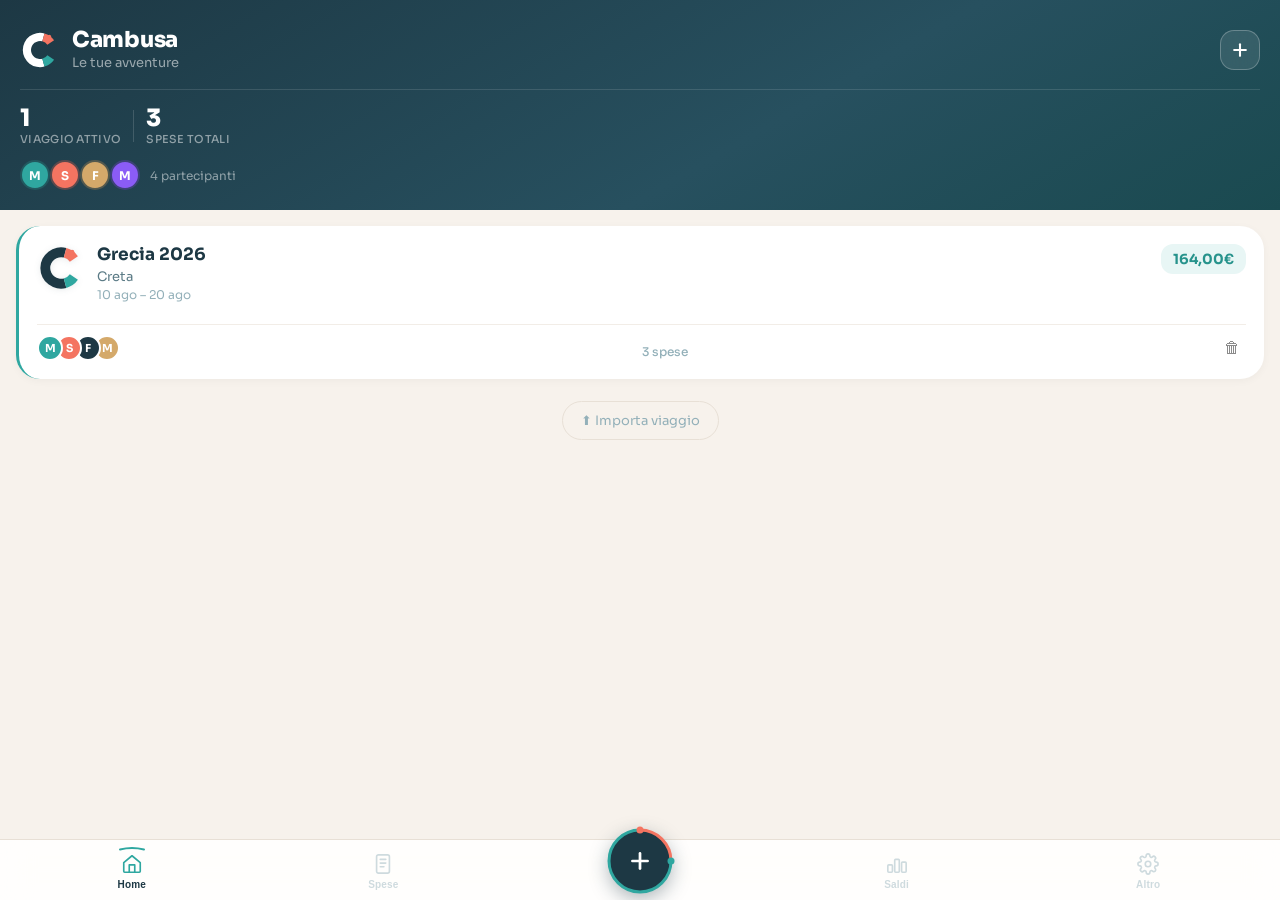
==== index.html @ 822c3052 "v93 — fix: isGroupExpense guard in balances Phase 3 and giftSummary" ====
<!DOCTYPE html>
<html lang="it">
<head>
  <meta charset="UTF-8" />
  <meta
    name="viewport"
    content="width=device-width, initial-scale=1.0, viewport-fit=cover"
  />
  <title>Cambusa</title>
  <meta name="theme-color" content="#1d3844" />
  <meta name="apple-mobile-web-app-capable" content="yes" />
  <meta name="apple-mobile-web-app-status-bar-style" content="default" />
  <meta name="apple-mobile-web-app-title" content="Cambusa" />
  <link rel="manifest" href="manifest.json" />
  <link rel="apple-touch-icon" href="assets/apple-touch-icon.png" />
  <link rel="icon" type="image/png" sizes="192x192" href="assets/icon-192.png" />
  <link rel="stylesheet" href="css/app.css?v=93" />
</head>
<body>
  <div id="app"></div>
  <div id="modal-root"></div>
  <div id="toast-root"></div>
  <script type="module" src="js/app.js?v=93"></script>
</body>
</html>
---- css/app.css ----
/* =====================================================
   CAMBUSA — Design System & Stili Base
   ===================================================== */

/* ── Font brand: Sora ─────────────────────────────────── */
@import url('https://fonts.googleapis.com/css2?family=Sora:wght@400;500;600;700&display=swap');

/* ── Variabili ────────────────────────────────────────── */
:root {
  /* Superfici — warm off-white brand */
  --color-bg:           #f7f2ec;
  --color-surface:      #ffffff;
  --color-surface-alt:  #fdf9f5;

  /* Testo — navy brand */
  --color-text:         #1d3844;
  --color-text-sub:     #5a7a85;
  --color-text-muted:   #93b0b9;

  /* Primario — teal brand */
  --color-primary:      #2fa7a0;
  --color-primary-dark: #27938c;
  --color-primary-bg:   #e8f6f5;

  /* Accento coral brand */
  --color-accent:       #f47461;
  --color-accent-dark:  #d95e4c;
  --color-accent-bg:    #fef2f0;

  /* Danger */
  --color-danger:       #ef4444;
  --color-danger-dark:  #dc2626;

  /* Bordi */
  --color-border:       #e8e0d6;
  --color-border-light: #f2ede7;

  /* Categorie */
  --cat-alloggio:       #d4a96a;   /* Sabbia  */
  --cat-alloggio-bg:    #fdf6ec;
  --cat-trasporti:      #3b82f6;   /* Blu     */
  --cat-trasporti-bg:   #eff6ff;
  --cat-noleggi:        #f97316;   /* Arancione */
  --cat-noleggi-bg:     #fff7ed;
  --cat-cibo:           #2fa7a0;   /* Teal brand */
  --cat-cibo-bg:        #e8f6f5;
  --cat-attivita:       #8b5cf6;   /* Viola   */
  --cat-attivita-bg:    #f5f3ff;
  --cat-servizi:        #6b7280;   /* Grigio  */
  --cat-servizi-bg:     #f9fafb;

  /* Raggi */
  --r-sm:   10px;
  --r-md:   18px;
  --r-lg:   28px;
  --r-xl:   36px;

  /* Ombre */
  --shadow-sm: 0 2px 8px rgba(0,0,0,0.04);
  --shadow-md: 0 4px 16px rgba(0,0,0,0.08);

  /* Safe area — iOS notch / Dynamic Island / home indicator */
  --safe-top:    env(safe-area-inset-top,    0px);
  --safe-bottom: env(safe-area-inset-bottom, 0px);
  --safe-left:   env(safe-area-inset-left,   0px);
  --safe-right:  env(safe-area-inset-right,  0px);
}

/* ── Reset ────────────────────────────────────────────── */
*, *::before, *::after {
  margin: 0;
  padding: 0;
  box-sizing: border-box;
  -webkit-tap-highlight-color: transparent;
}

/* Previene double-tap zoom su iOS Safari su tutti gli elementi interattivi */
button, a, input, label, select, textarea, [data-action], [data-nav] {
  touch-action: manipulation;
}

html, body {
  height: 100%;
}

body {
  background: var(--color-bg);
  font-family: 'Sora', -apple-system, BlinkMacSystemFont, 'SF Pro Display', sans-serif;
  color: var(--color-text);
  -webkit-font-smoothing: antialiased;
}

/*
  Architettura flex column:
  #app occupa l'intera viewport, .screen si estende al suo interno,
  .screen-content scrolla, .bottom-nav è in flusso normale (non fixed).
  Questo elimina tutti i problemi di overlap su iOS Safari/PWA.
*/
#app {
  height: 100svh;   /* fallback: viewport stabile, non cambia con tastiera */
  height: 100dvh;   /* preferito: si adatta alla viewport disponibile */
  display: flex;
  flex-direction: column;
  overflow: hidden;
}

/* ── Topbar ───────────────────────────────────────────── */
.topbar {
  background: var(--color-surface);
  padding: calc(24px + var(--safe-top)) 20px 24px;
  display: flex;
  flex-shrink: 0;
  justify-content: space-between;
  align-items: center;
  border-bottom: 1px solid var(--color-border);
  /* Sticky: resta visibile mentre .screen scrolla */
  position: sticky;
  top: 0;
  z-index: 20;
}

.topbar h1 {
  font-size: 32px;
  font-weight: 800;
  letter-spacing: -0.5px;
}

.topbar p {
  color: var(--color-text-sub);
  margin-top: 4px;
  font-size: 14px;
}

/* ── Bottoni ──────────────────────────────────────────── */
.fab-mini {
  width: 44px;
  height: 44px;
  border: none;
  border-radius: 16px;
  background: var(--color-primary);
  color: white;
  font-size: 24px;
  cursor: pointer;
  box-shadow: 0 4px 12px rgba(16,185,129,0.35);
}

/* ── Card viaggio ─────────────────────────────────────── */
.trip-card {
  background: var(--color-surface);
  border-radius: var(--r-lg);
  padding: 20px;
  box-shadow: var(--shadow-sm);
}

/* ── Schermate ────────────────────────────────────────── */
/*
  Architettura:
  .screen      — scroll container (overflow-y: auto, NO flex — iOS touch bug)
  .screen-inner — flex column, min-height: 100% → nav sempre in fondo
  .screen-content — flex: 1 → si espande e spinge .bottom-nav in fondo
  .bottom-nav  — flex-shrink: 0 + sticky bottom:0
*/
.screen {
  flex: 1;
  min-height: 0;
  overflow-y: auto;
  overflow-x: hidden;
  -webkit-overflow-scrolling: touch;
}

/* Wrapper flex: non è il container scrollabile → no iOS touch bug */
.screen-inner {
  display: flex;
  flex-direction: column;
  min-height: 100%;
}

/* ── Form inputs ──────────────────────────────────────── */
.input {
  width: 100%;
  padding: 16px;
  border-radius: 18px;
  border: 1px solid #d6d3d1;
  margin-bottom: 14px;
  font-size: 16px;
  font-family: inherit;
  outline: none;
  transition: border-color 0.2s;
}

.input:focus {
  border-color: var(--color-primary);
}

/* ── Pulsante salva ───────────────────────────────────── */
.save-btn {
  width: 100%;
  padding: 18px;
  border: none;
  border-radius: 22px;
  background: var(--color-primary);
  color: white;
  font-size: 16px;
  font-weight: 600;
  font-family: inherit;
  cursor: pointer;
  transition: background 0.2s;
}

.save-btn:active {
  background: var(--color-primary-dark);
}

/* Payer row: layout colonna importo + status */
.payer-amt-col {
  display: flex;
  flex-direction: column;
  align-items: flex-end;
  gap: 4px;
}

/* Nome + badge saldo */
.split-row__name-wrap {
  display: flex;
  flex-direction: column;
  align-items: flex-start;
  gap: 2px;
}

/* Badge saldo corrente */
.payer-balance-badge {
  font-size: 11px;
  font-weight: 600;
  padding: 1px 6px;
  border-radius: 20px;
  line-height: 1.4;
}
.payer-balance--credit {
  background: #d1fae5;
  color: #065f46;
}
.payer-balance--debt {
  background: #fee2e2;
  color: #991b1b;
}

/* Toggle versato / da versare */
.payer-status-btn {
  font-size: 11px;
  font-weight: 600;
  padding: 3px 10px;
  border-radius: 20px;
  border: none;
  cursor: pointer;
  font-family: inherit;
  transition: background 0.15s;
}
.payer-status--paid {
  background: #d1fae5;
  color: #065f46;
}
.payer-status--pending {
  background: #fef3c7;
  color: #92400e;
}

/* ── Modalità Con ospiti ──────────────────────────────── */
.guest-row {
  padding: 10px 0;
  border-bottom: 1px solid var(--color-border-light);
}
.guest-row:last-child { border-bottom: none; }
.guest-row--ospite { opacity: 0.85; }

.guest-row__main {
  display: flex;
  align-items: center;
  justify-content: space-between;
  gap: 8px;
}
.guest-row__info {
  display: flex;
  align-items: center;
  gap: 10px;
  flex: 1;
  min-width: 0;
}
.guest-row__actions {
  display: flex;
  align-items: center;
  gap: 8px;
  flex-shrink: 0;
}
.guest-quota-hint {
  font-size: 11px;
  color: var(--color-text-muted);
  display: flex;
  align-items: center;
  gap: 4px;
  flex-wrap: wrap;
}
.guest-payer-total {
  font-size: 15px;
  font-weight: 700;
  color: var(--color-text);
}
.guest-toggle-btn {
  font-size: 12px;
  font-weight: 600;
  padding: 5px 12px;
  border-radius: 20px;
  border: none;
  cursor: pointer;
  font-family: inherit;
  white-space: nowrap;
}
.guest-toggle--paga {
  background: var(--color-primary-bg);
  color: var(--color-primary-dark);
}
.guest-toggle--ospite {
  background: #fef3c7;
  color: #92400e;
}

/* Selezione payer per ospite */
.guest-payer-select {
  margin-top: 8px;
  padding: 10px 12px;
  background: var(--color-surface-alt);
  border-radius: var(--r-sm);
  display: flex;
  align-items: center;
  gap: 8px;
  flex-wrap: wrap;
}
.guest-payer-label {
  font-size: 12px;
  color: var(--color-text-sub);
  white-space: nowrap;
}
.guest-chips {
  display: flex;
  gap: 6px;
  flex-wrap: wrap;
}
.guest-chip {
  font-size: 13px;
  font-weight: 500;
  padding: 4px 12px;
  border-radius: 20px;
  border: 1.5px solid var(--color-border);
  background: var(--color-surface);
  color: var(--color-text);
  cursor: pointer;
  font-family: inherit;
}
.guest-chip--active {
  background: var(--color-primary);
  color: white;
  border-color: var(--color-primary);
}
.guest-no-payers {
  font-size: 12px;
  color: var(--color-text-muted);
  font-style: italic;
}
.guest-split-hint {
  font-size: 11px;
  color: var(--color-primary-dark);
  margin-top: 4px;
  width: 100%;
}

/* ── Offerta / regalo toggle ──────────────────────────── */
.guest-gift-row {
  padding: 8px 0 2px;
}
.guest-gift-btn {
  display: inline-flex;
  align-items: center;
  gap: 5px;
  background: none;
  border: 1.5px dashed var(--color-border);
  border-radius: 20px;
  padding: 5px 12px;
  font-size: 12px;
  font-family: inherit;
  color: var(--color-text-muted);
  cursor: pointer;
  transition: all 0.15s;
}
.guest-gift-btn--active {
  border-style: solid;
  border-color: #d4a96a;
  background: #fdf6eb;
  color: #8a6200;
  font-weight: 600;
}

/* ── Settlement card — offerta ────────────────────────── */
.settlement-card--gift {
  border: 1.5px dashed #d4a96a;
  background: #fdf6eb;
  opacity: 0.92;
}
.gift-card__badge {
  font-size: 11px;
  font-weight: 600;
  color: #8a6200;
  margin-bottom: 10px;
  letter-spacing: 0.02em;
  text-transform: uppercase;
}
.settlement-card__cta--ghost {
  background: transparent;
  border: 1.5px solid #d4a96a;
  color: #8a6200;
}
.settlement-card__cta--ghost:active {
  background: #d4a96a22;
}

/* Bottone "Distribuisci rimanente per quote" */
.btn-distribute {
  display: block;
  width: 100%;
  margin-top: 12px;
  padding: 12px 16px;
  border: 1.5px dashed var(--color-primary);
  border-radius: var(--r-md);
  background: var(--color-primary-bg);
  color: var(--color-primary-dark);
  font-size: 14px;
  font-weight: 600;
  font-family: inherit;
  cursor: pointer;
  text-align: center;
  transition: background 0.15s, border-color 0.15s;
}
.btn-distribute:active {
  background: var(--color-primary);
  color: white;
  border-color: var(--color-primary);
}

.delete-trip-btn {
  width: 100%;
  padding: 14px;
  margin-top: 8px;
  border: 1.5px solid var(--color-danger, #ef4444);
  border-radius: 22px;
  background: transparent;
  color: var(--color-danger, #ef4444);
  font-size: 15px;
  font-weight: 500;
  font-family: inherit;
  cursor: pointer;
  transition: background 0.15s, color 0.15s;
}
.delete-trip-btn:active {
  background: var(--color-danger, #ef4444);
  color: white;
}

/* ── Layout schermate ─────────────────────────────────── */
.screen-content {
  flex: 1;          /* espande per spingere .bottom-nav in fondo */
  padding: 16px;
  display: flex;
  flex-direction: column;
  gap: 14px;
  align-content: flex-start;
}

/* ── Topbar varianti ──────────────────────────────────── */
.topbar--back {
  gap: 10px;
}
.topbar--logo {
  gap: 12px;
}
.topbar__logo {
  flex-shrink: 0;
  display: flex;
  align-items: center;
}
.topbar__logo .cambusa-logo {
  display: block;
  /* leggera ombra per separare il logo dallo sfondo */
  filter: drop-shadow(0 1px 3px rgba(29,56,68,0.15));
}
.topbar__text { flex: 1; }
.topbar__title { font-size: 24px; font-weight: 700; letter-spacing: -0.3px; }
.topbar__sub   { color: var(--color-text-sub); font-size: 13px; margin-top: 2px; }
.topbar__badge {
  background: var(--color-bg);
  color: var(--color-text-sub);
  font-size: 13px;
  font-weight: 600;
  padding: 4px 10px;
  border-radius: 10px;
}
.topbar__right { display: flex; align-items: center; }

.btn-back {
  background: none;
  border: none;
  font-size: 22px;
  cursor: pointer;
  color: var(--color-text);
  padding: 4px 8px 4px 0;
  flex-shrink: 0;
}

/* ── Card generica ────────────────────────────────────── */
.card {
  background: var(--color-surface);
  border-radius: 24px;
  padding: 18px;
  box-shadow: var(--shadow-sm);
  display: flex;
  flex-direction: column;
  gap: 10px;
}

/* ── Totale viaggio ───────────────────────────────────── */
.total-card { gap: 4px; }
.total-card__label  { font-size: 13px; color: var(--color-text-sub); }
.total-card__amount { font-size: 36px; font-weight: 800; letter-spacing: -1px; }
.total-card__meta   { font-size: 12px; color: var(--color-text-muted); }

/* ── Trip card home ───────────────────────────────────── */
.trip-card { cursor: pointer; }
.trip-card:active { opacity: 0.85; }
.trip-card__row  { display: flex; justify-content: space-between; align-items: flex-start; gap: 12px; }
.trip-card__name { font-size: 18px; font-weight: 700; }
.trip-card__sub  { font-size: 13px; color: var(--color-text-sub); margin-top: 4px; }
.trip-card__meta { font-size: 12px; color: var(--color-text-muted); margin-top: 6px; }

/* ── Badge ────────────────────────────────────────────── */
.badge          { padding: 6px 12px; border-radius: 12px; font-size: 14px; font-weight: 700; white-space: nowrap; }
.badge--green   { background: var(--color-primary-bg); color: var(--color-primary-dark); }

/* ── Sezioni ──────────────────────────────────────────── */
.section-header { display: flex; justify-content: space-between; align-items: center; }
.section-title  { font-size: 15px; font-weight: 700; }
.section-sub    { font-size: 12px; color: var(--color-text-muted); }
.btn-link       { background: none; border: none; color: var(--color-primary-dark); font-size: 13px; font-weight: 600; cursor: pointer; padding: 0; }
.field-label    { font-size: 13px; font-weight: 600; color: var(--color-text-sub); margin-bottom: 6px; display: block; }

/* ── Avatar ───────────────────────────────────────────── */
.avatar {
  width: 36px; height: 36px;
  border-radius: 50%;
  display: flex; align-items: center; justify-content: center;
  font-weight: 700; font-size: 14px; color: white;
  flex-shrink: 0;
  position: relative; overflow: hidden;
}
/* Lettera iniziale — sempre presente, fallback offline */
.avatar::before {
  content: attr(data-avatar-name);
  position: relative; z-index: 0;
}
/* Immagine DiceBear — sovrapposta; scompare con onerror */
.avatar__img {
  position: absolute; inset: 0;
  width: 100%; height: 100%;
  object-fit: cover;
  border-radius: inherit;
  z-index: 1;
}
.avatar--sm { width: 28px; height: 28px; font-size: 12px; }

/* ── Balance rows ─────────────────────────────────────── */
.balance-row {
  display: flex; align-items: center; gap: 10px;
  padding: 8px 0;
  border-bottom: 1px solid var(--color-border-light);
}
.balance-row:last-child { border-bottom: none; }
.balance-row__name   { flex: 1; font-size: 14px; font-weight: 500; overflow: hidden; text-overflow: ellipsis; white-space: nowrap; }
.balance-row__amount { font-size: 15px; font-weight: 700; }

.balance-row--full .balance-row__info  { flex: 1; display: flex; flex-direction: column; gap: 2px; }
.balance-row--full .balance-row__quotes { font-size: 11px; color: var(--color-text-muted); }
.balance-row--full .balance-row__right { display: flex; flex-direction: column; align-items: flex-end; gap: 2px; }
.balance-row--full .balance-row__status { font-size: 11px; color: var(--color-text-muted); }

/* ── Balance V2 ───────────────────────────────────────── */

/* Avatar sizes */
.avatar--lg { width: 48px; height: 48px; font-size: 20px; border-radius: 16px; }
.avatar--sm { width: 32px; height: 32px; font-size: 13px; border-radius: 10px; }
.avatar--xs { width: 24px; height: 24px; font-size: 10px; border-radius: 8px; }
/* Ensure the ::before initial inherits font size on resized avatars */
.avatar--lg::before { font-size: 20px; }
.avatar--sm::before { font-size: 13px; }
.avatar--xs::before { font-size: 10px; }

/* Mini stats bar */
.mini-stats {
  display: flex;
  align-items: center;
  justify-content: center;
  gap: 24px;
  padding: 18px 20px;
}
.mini-stat { display: flex; flex-direction: column; align-items: center; gap: 2px; }
.mini-stat__value { font-size: 22px; font-weight: 800; color: var(--color-text); }
.mini-stat__label { font-size: 11px; color: var(--color-text-muted); text-transform: uppercase; letter-spacing: 0.04em; }
.mini-stat__divider { width: 1px; height: 36px; background: var(--color-border); }

/* Balance pill */
.balance-pill {
  display: flex;
  align-items: center;
  gap: 12px;
  padding: 12px 0;
  border-bottom: 1px solid var(--color-border-light);
}
.balance-pill:last-child { border-bottom: none; }
.balance-pill--tap { cursor: pointer; }
.balance-pill--tap:active { background: var(--color-bg); margin: 0 -16px; padding: 12px 16px; border-radius: 8px; }

.balance-pill__info {
  display: flex;
  flex-direction: column;
  gap: 4px;
  flex: 1;
  min-width: 0;
}
.balance-pill__name {
  font-size: 15px;
  font-weight: 600;
  white-space: nowrap;
  overflow: hidden;
  text-overflow: ellipsis;
}

/* Riga importi anticipato/consumato */
.balance-pill__amounts {
  display: flex;
  gap: 6px;
  flex-wrap: wrap;
}
.amt-tag {
  font-size: 12px;
  font-weight: 600;
  padding: 2px 7px;
  border-radius: 8px;
}
.amt-tag--paid {
  background: #edf7f6;
  color: #3a9d8e;
}
.amt-tag--cons {
  background: #fef3c7;
  color: #92400e;
}

/* Saldo netto a destra */
.balance-pill__right {
  display: flex;
  flex-direction: column;
  align-items: flex-end;
  gap: 2px;
  flex-shrink: 0;
}
.balance-pill__net {
  font-size: 17px;
  font-weight: 800;
  line-height: 1.1;
}
.text-even { color: var(--color-text-muted); }

.balance-pill__chevron { color: var(--color-text-muted); font-size: 18px; line-height: 1; flex-shrink: 0; }

.balance-status { font-size: 13px; font-weight: 500; }
.balance-status--positive { color: #3a9d8e; }
.balance-status--negative { color: #d97706; }
.balance-status--even     { color: var(--color-text-muted); }

/* (sheet-* styles unificati nella sezione "Participant bottom sheet" più avanti) */

/* Settlement card (suggested) */
.settlements-section { display: flex; flex-direction: column; gap: 12px; }

.settlement-card {
  background: var(--color-surface);
  border-radius: var(--r-lg);
  padding: 20px 16px 16px;
  display: flex;
  flex-direction: column;
  align-items: center;
  gap: 14px;
  box-shadow: 0 1px 4px rgba(0,0,0,.06);
}

.settlement-card__parties {
  display: flex;
  align-items: center;
  gap: 16px;
  width: 100%;
  justify-content: center;
}

.settlement-card__person {
  display: flex;
  flex-direction: column;
  align-items: center;
  gap: 6px;
  min-width: 72px;
}

.settlement-card__name {
  font-size: 13px;
  font-weight: 600;
  text-align: center;
  color: var(--color-text);
  max-width: 80px;
  overflow: hidden;
  text-overflow: ellipsis;
  white-space: nowrap;
}

.settlement-card__arrow {
  font-size: 24px;
  color: var(--color-text-muted);
  flex-shrink: 0;
}

.settlement-card__amount {
  font-size: 32px;
  font-weight: 800;
  color: var(--color-text);
  margin: 0;
}

/* Riga importo editabile */
.settlement-card__amount-row {
  display: flex;
  align-items: center;
  justify-content: center;
  gap: 6px;
  margin: 4px 0 12px;
}
.settlement-card__currency {
  font-size: 24px;
  font-weight: 700;
  color: var(--color-text-muted);
  line-height: 1;
}
.settlement-card__amount-input {
  font-size: 36px;
  font-weight: 800;
  font-family: inherit;
  color: var(--color-text);
  background: transparent;
  border: none;
  border-bottom: 2px solid var(--color-border);
  outline: none;
  width: 7ch;
  text-align: center;
  padding: 2px 0 4px;
  transition: border-color .15s;
  /* nasconde frecce spinner */
  -moz-appearance: textfield;
}
.settlement-card__amount-input::-webkit-outer-spin-button,
.settlement-card__amount-input::-webkit-inner-spin-button { -webkit-appearance: none; margin: 0; }
.settlement-card__amount-input:focus { border-bottom-color: var(--color-primary); }
.settlement-card__suggested-label {
  font-size: 11px;
  color: var(--color-text-muted);
  align-self: flex-end;
  padding-bottom: 6px;
}

.settlement-card__cta {
  width: 100%;
  padding: 12px;
  border-radius: var(--r-md);
  border: none;
  background: var(--color-primary);
  color: white;
  font-size: 15px;
  font-weight: 600;
  cursor: pointer;
  transition: opacity .15s;
}
.settlement-card__cta:active { opacity: .8; }
.settlement-card__cta:disabled { opacity: .5; cursor: default; }

/* Confirmed rows */
.confirmed-row {
  display: flex;
  align-items: center;
  gap: 10px;
  padding: 10px 0;
  border-bottom: 1px solid var(--color-border-light);
}
.confirmed-row:last-child { border-bottom: none; }
.confirmed-row__text   { flex: 1; font-size: 14px; }
.confirmed-row__arrow  { color: var(--color-text-muted); }
.confirmed-row__amount { font-size: 14px; font-weight: 700; }
.confirmed-badge {
  font-size: 11px;
  font-weight: 600;
  color: #3a9d8e;
  background: #d0f0ec;
  padding: 3px 8px;
  border-radius: 20px;
  flex-shrink: 0;
}
.confirmed-undo {
  width: 24px; height: 24px; border-radius: 50%;
  border: none; background: var(--color-bg);
  color: var(--color-text-muted); font-size: 16px;
  cursor: pointer; flex-shrink: 0;
  display: flex; align-items: center; justify-content: center;
}
.confirmed-undo:hover { background: #fee2e2; color: #ef4444; }

/* Zero state celebrativo */
.zero-state-card {
  text-align: center;
  padding: 40px 20px;
}
.zero-state__emoji { font-size: 48px; margin-bottom: 12px; }
.zero-state__title { font-size: 20px; font-weight: 800; margin-bottom: 8px; }
.zero-state__sub   { font-size: 14px; color: var(--color-text-sub); line-height: 1.5; }

/* Delegazione quota */
.deleg-row {
  display: flex;
  flex-wrap: wrap;
  gap: 8px;
  margin-bottom: 4px;
}
.deleg-chip {
  display: flex;
  align-items: center;
  gap: 6px;
  padding: 7px 12px;
  border-radius: 20px;
  border: 1.5px solid var(--color-border);
  background: var(--color-surface);
  font-size: 13px;
  cursor: pointer;
  color: var(--color-text-sub);
  transition: border-color .15s, background .15s;
}
.deleg-chip--active {
  border-color: var(--color-primary);
  background: var(--color-primary-bg);
  color: var(--color-primary-dark);
  font-weight: 600;
}

/* Balance status — delegated */

/* Share button */
.share-btn {
  display: flex;
  align-items: center;
  justify-content: center;
  gap: 8px;
  width: 100%;
  padding: 15px;
  margin-top: 4px;
  border-radius: var(--r-md);
  border: 1.5px solid var(--color-primary);
  background: transparent;
  color: var(--color-primary-dark);
  font-size: 15px;
  font-weight: 600;
  cursor: pointer;
  transition: background .15s, opacity .15s;
}
.share-btn:active {
  background: var(--color-primary-bg);
  opacity: .85;
}
.share-btn span { font-size: 18px; }

.import-row {
  display: flex;
  justify-content: center;
  padding: 8px 0 4px;
}
.import-btn {
  display: inline-flex;
  align-items: center;
  gap: 6px;
  padding: 10px 18px;
  border-radius: 20px;
  border: 1.5px solid var(--color-border);
  background: transparent;
  color: var(--color-text-muted);
  font-size: 13px;
  font-family: inherit;
  cursor: pointer;
  transition: color .15s, border-color .15s;
}
.import-btn:active,
.import-btn:hover { color: var(--color-text-sub); border-color: var(--color-text-muted); }

/* ── Settlement row (legacy, usato in trip.js preview) ── */
.settlement-row {
  display: flex; align-items: center; gap: 10px;
  padding: 10px 0;
  border-bottom: 1px solid var(--color-border-light);
}
.settlement-row:last-child { border-bottom: none; }
.settlement-row__text   { flex: 1; font-size: 14px; }
.settlement-row__amount { font-size: 15px; font-weight: 700; color: var(--color-primary-dark); }

/* ── Expense rows ─────────────────────────────────────── */
.expense-group__date {
  font-size: 12px; font-weight: 600; color: var(--color-text-muted);
  text-transform: capitalize; margin-bottom: 8px; margin-top: 4px;
}
.expense-item__icon {
  width: 40px; height: 40px; border-radius: 14px;
  display: flex; align-items: center; justify-content: center;
  font-size: 18px; background: var(--color-bg); flex-shrink: 0;
}
.expense-item__body { flex: 1; }
.expense-item__body strong { font-size: 14px; }
.expense-item__body p { font-size: 12px; color: var(--color-text-sub); margin-top: 2px; }
.expense-item__amount { font-size: 15px; font-weight: 700; }

/* Colori icone categoria */
.cat-cibo      { background: var(--cat-cibo-bg);      color: var(--cat-cibo);      }
.cat-spesa     { background: var(--cat-cibo-bg);      color: var(--cat-cibo);      }
.cat-trasporti { background: var(--cat-trasporti-bg);  color: var(--cat-trasporti); }
.cat-alloggio  { background: var(--cat-alloggio-bg);   color: var(--cat-alloggio);  }
.cat-noleggi   { background: var(--cat-noleggi-bg);    color: var(--cat-noleggi);   }
.cat-attivita  { background: var(--cat-attivita-bg);   color: var(--cat-attivita);  }
.cat-servizi   { background: var(--cat-servizi-bg);    color: var(--cat-servizi);   }
.cat-altro     { background: var(--color-bg);          color: var(--color-text-sub);}

/* ── Filtri ───────────────────────────────────────────── */
.filter-row {
  display: flex; gap: 8px; overflow-x: auto; padding-bottom: 4px;
  scrollbar-width: none;
}
.filter-row::-webkit-scrollbar { display: none; }
.filter-chip {
  white-space: nowrap; padding: 8px 14px;
  border-radius: 20px; border: 1.5px solid var(--color-border);
  background: var(--color-surface); font-size: 13px; font-weight: 500;
  cursor: pointer; color: var(--color-text-sub); flex-shrink: 0;
}
.filter-chip--active {
  background: var(--color-text); color: white; border-color: var(--color-text);
}

/* ── Nuova spesa: importo ─────────────────────────────── */
.amount-card { gap: 8px; }
.amount-wrap { display: flex; align-items: center; gap: 8px; }
.amount-currency { font-size: 28px; font-weight: 800; color: var(--color-text-muted); }
.amount-input {
  flex: 1; border: none; outline: none; font-size: 36px; font-weight: 800;
  background: transparent; color: var(--color-text); font-family: inherit;
}

/* ── Categoria grid ───────────────────────────────────── */
.category-grid { display: grid; grid-template-columns: repeat(4, 1fr); gap: 8px; }
.category-chip {
  display: flex; flex-direction: column; align-items: center; gap: 4px;
  padding: 10px 4px; border-radius: 14px; border: 1.5px solid var(--color-border);
  background: var(--color-surface); font-size: 11px; font-weight: 500;
  cursor: pointer; color: var(--color-text-sub);
}
.category-chip span:first-child { font-size: 22px; }
.category-chip--active { border-color: var(--color-primary); background: var(--color-primary-bg); color: var(--color-primary-dark); }

/* ── Payer chips ──────────────────────────────────────── */
.payer-list { display: flex; flex-wrap: wrap; gap: 8px; }
.payer-chip {
  display: flex; align-items: center; gap: 6px;
  padding: 8px 12px; border-radius: 20px;
  border: 1.5px solid var(--color-border); background: var(--color-surface);
  font-size: 13px; cursor: pointer; color: var(--color-text);
}
.payer-chip--active { border-color: var(--color-primary); background: var(--color-primary-bg); }

/* ── Split row ────────────────────────────────────────── */
.split-row {
  display: flex; align-items: center; gap: 10px; padding: 8px 0;
  border-bottom: 1px solid var(--color-border-light);
}
.split-row:last-child { border-bottom: none; }
.split-row__name { flex: 1; font-size: 14px; }
.split-row__controls { display: flex; align-items: center; gap: 12px; }
.split-btn {
  width: 32px; height: 32px; border-radius: 50%; border: 1.5px solid var(--color-border);
  background: var(--color-surface); font-size: 18px; font-weight: 600;
  cursor: pointer; display: flex; align-items: center; justify-content: center;
  color: var(--color-text);
}
.split-qty { font-size: 16px; font-weight: 700; min-width: 20px; text-align: center; }

/* ── Empty state ──────────────────────────────────────── */
.empty-state { text-align: center; padding: 48px 20px; }
.empty-state__icon { font-size: 48px; margin-bottom: 12px; }
.empty-state__text { font-size: 16px; font-weight: 600; color: var(--color-text); }
.empty-state__sub  { font-size: 14px; color: var(--color-text-sub); margin-top: 6px; }
.error { padding: 20px; color: #ef4444; text-align: center; }

/* ── Nav item ─────────────────────────────────────────── */
.nav-item { display: flex; flex-direction: column; align-items: center; gap: 2px; }
.nav-icon  { font-size: 22px; }
.nav-label { font-size: 10px; font-weight: 500; color: var(--color-text-muted); }
.nav-item.active .nav-label { color: var(--color-text); }
.nav-item.active .nav-icon  { opacity: 1; }
.bottom-nav button:not(.fab-main) { opacity: 0.45; }
.bottom-nav button.active, .bottom-nav .nav-item.active { opacity: 1; }

/* ── Spese ────────────────────────────────────────────── */
.expense-item {
  display: flex;
  justify-content: space-between;
  align-items: center;
  background: var(--color-surface-alt);
  padding: 14px;
  border-radius: var(--r-md);
  margin-bottom: 10px;
}

.expense-item strong {
  font-size: 15px;
}

.expense-item p {
  font-size: 12px;
  color: var(--color-text-sub);
  margin-top: 3px;
}

.expense-item > span {
  font-size: 15px;
  font-weight: 700;
}

/* ── Expense List V2 ──────────────────────────────────── */

/* Date group */
.date-group { margin-bottom: 4px; }

.date-group__header {
  position: sticky;
  top: 0;
  z-index: 10;
  display: flex;
  justify-content: space-between;
  align-items: center;
  background: var(--color-bg);
  padding: 8px 0 6px;
  margin-bottom: 4px;
}

.date-group__label {
  font-size: 12px;
  font-weight: 700;
  color: var(--color-text-muted);
  text-transform: capitalize;
  letter-spacing: 0.03em;
}

.date-group__total {
  font-size: 12px;
  font-weight: 600;
  color: var(--color-text-sub);
}

.date-group__body { display: flex; flex-direction: column; gap: 8px; }

/* Expense card (componente, usato in expenses + trip preview) */
.expense-card {
  background: var(--color-surface);
  border-radius: var(--r-md);
  cursor: pointer;
  transition: background .12s;
  overflow: hidden;
}
.expense-card:active { background: var(--color-surface-alt); }

/* Riga principale della card */
.expense-card__main {
  display: flex;
  align-items: center;
  gap: 12px;
  padding: 12px 14px;
}

.expense-card__icon {
  width: 40px; height: 40px;
  border-radius: 12px;
  display: flex; align-items: center; justify-content: center;
  font-size: 18px; flex-shrink: 0;
}

.expense-card__body { flex: 1; min-width: 0; }

.expense-card__title {
  font-size: 14px; font-weight: 600;
  display: block;
  white-space: nowrap; overflow: hidden; text-overflow: ellipsis;
}

.expense-card__meta {
  font-size: 12px; color: var(--color-text-sub); margin-top: 2px;
}

.expense-card__right {
  display: flex; flex-direction: column; align-items: flex-end; gap: 4px;
  flex-shrink: 0;
}

.expense-card__amount { font-size: 15px; font-weight: 700; }

.expense-card__delete {
  width: 24px; height: 24px; border-radius: 50%;
  border: none; background: var(--color-bg);
  color: var(--color-text-muted); font-size: 16px;
  cursor: pointer; display: flex; align-items: center; justify-content: center;
  line-height: 1;
}
.expense-card__delete:hover { background: #fee2e2; color: #ef4444; }

/* Chevron per breakdown */
.expense-card__chevron {
  width: 24px; height: 24px; border-radius: 50%;
  border: none; background: var(--color-bg);
  color: var(--color-text-muted);
  cursor: pointer; display: flex; align-items: center; justify-content: center;
  transition: transform .2s, background .12s;
  flex-shrink: 0;
}
.expense-card__chevron:hover { background: var(--color-primary-bg); color: var(--color-primary); }
.expense-card--open .expense-card__chevron { transform: rotate(180deg); }

/* Breakdown panel */
.expense-breakdown {
  display: none;
  flex-direction: column;
  gap: 0;
  border-top: 1px solid var(--color-border-light);
  background: var(--color-bg);
  padding: 8px 14px 10px;
}
.expense-breakdown--open { display: flex; }

.expense-breakdown__row {
  display: flex;
  align-items: center;
  gap: 8px;
  padding: 6px 0;
  border-bottom: 1px solid var(--color-border-light);
}
.expense-breakdown__row:last-child { border-bottom: none; }

.expense-breakdown__name {
  flex: 1;
  font-size: 13px;
  color: var(--color-text);
}

.expense-breakdown__payer-badge {
  font-size: 10px;
  font-weight: 600;
  color: var(--color-primary);
  background: var(--color-primary-bg);
  border-radius: 6px;
  padding: 2px 6px;
  white-space: nowrap;
}

.expense-breakdown__quota {
  font-size: 13px;
  font-weight: 700;
  color: var(--color-text-muted);
  white-space: nowrap;
}
.expense-breakdown__quota--payer { color: var(--color-positive, #4eb5a5); }

/* Totali categoria */
.cat-totals { margin-top: 8px; }

.cat-total-row {
  display: flex;
  align-items: center;
  gap: 10px;
  padding: 10px 0;
  border-bottom: 1px solid var(--color-border-light);
}
.cat-total-row:last-child { border-bottom: none; }

.cat-total-row__icon  { font-size: 18px; width: 28px; text-align: center; }
.cat-total-row__label { flex: 1; font-size: 14px; color: var(--color-text-sub); }
.cat-total-row__amount { font-size: 14px; font-weight: 700; }

/* ── Bottom Navigation ────────────────────────────────── */
/*
  Stili base mantenuti per compatibilità — le regole v86 in fondo
  sovrascrivono con il nuovo design (blur, SVG icons, orbital FAB).
  Questa sezione ora gestisce solo valori di fallback.
*/
/* (stili ridefiniti in sezione "REDESIGN v86" in fondo al file) */

/* Placeholder per il vecchio .fab-main — sovrascritta da v86 */
.fab-main { cursor: pointer; }

/* ── Utilità ──────────────────────────────────────────── */
.text-positive { color: var(--color-primary-dark); }
.text-negative { color: #ef4444; }
.text-warning  { color: #d97706; }

/* ── Empty state CTA ──────────────────────────────────── */
.empty-state__cta {
  margin-top: 20px;
  padding: 14px 32px;
  border: none;
  border-radius: 20px;
  background: var(--color-primary);
  color: white;
  font-size: 15px;
  font-weight: 600;
  font-family: inherit;
  cursor: pointer;
  box-shadow: 0 4px 14px rgba(16,185,129,0.35);
}
.empty-state__cta:active { background: var(--color-primary-dark); }

/* ── Create Trip: date row ────────────────────────────── */
.date-row {
  display: flex;
  align-items: center;
  gap: 10px;
}
.date-field {
  flex: 1;
  display: flex;
  flex-direction: column;
  gap: 4px;
}
.date-field__label {
  font-size: 11px;
  font-weight: 600;
  color: var(--color-text-muted);
  text-transform: uppercase;
  letter-spacing: 0.5px;
}
.input--date {
  margin-bottom: 0;
  padding: 12px 14px;
  font-size: 15px;
  text-align: center;
}
.date-sep {
  font-size: 18px;
  color: var(--color-text-muted);
  flex-shrink: 0;
  margin-top: 18px;
}

/* ── Create Trip: valuta ──────────────────────────────── */
.currency-row {
  display: flex;
  gap: 8px;
  flex-wrap: wrap;
}

/* ── Create Trip: partecipanti ────────────────────────── */
.participant-item {
  display: flex;
  align-items: center;
  gap: 10px;
  padding: 8px 0;
  border-bottom: 1px solid var(--color-border-light);
}
.participant-item:last-of-type { border-bottom: none; }
.participant-item__name {
  flex: 1;
  font-size: 14px;
  font-weight: 500;
}

.add-participant-row {
  display: flex;
  gap: 10px;
  align-items: center;
  margin-top: 4px;
}
.add-participant-row .input {
  flex: 1;
  margin-bottom: 0;
}

.btn-add {
  width: 44px;
  height: 44px;
  flex-shrink: 0;
  border: none;
  border-radius: 14px;
  background: var(--color-primary);
  color: white;
  font-size: 24px;
  font-weight: 400;
  cursor: pointer;
  display: flex;
  align-items: center;
  justify-content: center;
}
.btn-add:active { background: var(--color-primary-dark); }

.btn-remove-p {
  width: 28px;
  height: 28px;
  border: none;
  border-radius: 50%;
  background: var(--color-bg);
  color: var(--color-text-sub);
  font-size: 16px;
  cursor: pointer;
  display: flex;
  align-items: center;
  justify-content: center;
  flex-shrink: 0;
}
.btn-remove-p:active { background: #fee2e2; color: #ef4444; }

.field-hint {
  font-size: 12px;
  color: var(--color-text-muted);
  text-align: center;
  padding: 8px 0;
}

/* ── ExpenseForm V2 ───────────────────────────────────── */

/* Titolo + data sulla stessa riga */
.title-date-card {
  flex-direction: row;
  align-items: center;
  gap: 10px;
  padding: 10px 18px;
}
.title-input {
  flex: 1;
  border: none;
  outline: none;
  font-size: 16px;
  font-weight: 500;
  background: transparent;
  margin-bottom: 0;
  padding: 10px 0;
}
.date-inline {
  width: auto;
  margin-bottom: 0;
  padding: 10px 12px;
  font-size: 13px;
  color: var(--color-text-sub);
  border-radius: 12px;
  flex-shrink: 0;
}

/* Quick split presets */
.split-presets {
  display: flex;
  gap: 8px;
  flex-wrap: wrap;
}

/* splitMode toggle */
.split-mode-toggle {
  display: flex;
  border: 1.5px solid var(--color-border);
  border-radius: 14px;
  overflow: hidden;
}
.split-mode-btn {
  flex: 1;
  padding: 10px 8px;
  border: none;
  background: transparent;
  font-size: 13px;
  font-weight: 500;
  color: var(--color-text-sub);
  cursor: pointer;
  font-family: inherit;
  transition: background 0.15s, color 0.15s;
}
.split-mode-btn--active {
  background: var(--color-text);
  color: white;
}

/* Split row V2 */
.split-row {
  display: flex;
  align-items: center;
  gap: 8px;
  padding: 6px 0;
  border-bottom: 1px solid var(--color-border-light);
  transition: opacity 0.15s;
}
.split-row:last-child { border-bottom: none; }
.split-row--off     { opacity: 0.35; }
.split-row--covered { opacity: 0.65; }

.split-toggle {
  display: flex;
  align-items: center;
  gap: 8px;
  flex: 1;
  border: none;
  background: none;
  padding: 4px 0;
  cursor: pointer;
  font-family: inherit;
  text-align: left;
}
.split-toggle:disabled { cursor: default; }
.split-toggle--on .split-row__name { font-weight: 600; }

.split-check {
  font-size: 12px;
  color: var(--color-primary-dark);
  font-weight: 700;
}

/* Badge "↗ coperto" inline nel nome */
.split-covered-badge {
  font-size: 10px;
  color: var(--color-primary-dark);
  background: var(--color-primary-bg);
  border: 1px solid var(--color-primary);
  border-radius: 8px;
  padding: 1px 6px;
  font-weight: 600;
  margin-left: 4px;
}

/* Cover chips — avatar selezionabili per la copertura quota */
.cover-chips {
  display: flex;
  align-items: center;
  gap: 4px;
  flex-shrink: 0;
}
.cover-chip {
  width: 28px;
  height: 28px;
  border-radius: 50%;
  border: 2px solid var(--color-border);
  background: var(--color-surface);
  padding: 0;
  cursor: pointer;
  overflow: hidden;
  display: flex;
  align-items: center;
  justify-content: center;
  transition: border-color 0.15s, transform 0.1s;
}
.cover-chip:active { transform: scale(0.92); }
.cover-chip--active {
  border-color: var(--color-primary);
  box-shadow: 0 0 0 2px var(--color-primary-bg);
}
.split-qty-label {
  font-size: 12px;
  color: var(--color-text-muted);
  min-width: 24px;
  text-align: right;
}

/* Note textarea */
.textarea-notes {
  resize: none;
  margin-bottom: 0;
  font-size: 15px;
  min-height: 80px;
}

/* ── Payer amount input (modalità "Per importo") ─────────── */
.payer-amt-wrap {
  display: flex;
  align-items: center;
  gap: 4px;
  flex-shrink: 0;
}
.payer-amt-currency {
  font-size: 14px;
  font-weight: 600;
  color: var(--color-text-muted);
}
.payer-amt-input {
  width: 80px;
  border: 1.5px solid var(--color-border);
  border-radius: 10px;
  padding: 6px 8px;
  font-size: 15px;
  font-weight: 600;
  font-family: inherit;
  background: var(--color-bg);
  color: var(--color-text);
  text-align: right;
  outline: none;
  transition: border-color .15s;
  /* hide spinners */
  -moz-appearance: textfield;
}
.payer-amt-input::-webkit-outer-spin-button,
.payer-amt-input::-webkit-inner-spin-button { -webkit-appearance: none; margin: 0; }
.payer-amt-input:focus { border-color: var(--color-primary); }

/* ── Transport date sync ────────────────────────────────── */
.transport-toggle-btn {
  padding: 4px 12px;
  border: 1.5px solid var(--color-border);
  border-radius: 20px;
  background: transparent;
  color: var(--color-text-sub);
  font-size: 13px;
  font-family: inherit;
  cursor: pointer;
  transition: background 0.15s, color 0.15s, border-color 0.15s;
}
.transport-toggle-btn--on {
  background: var(--color-primary-bg);
  color: var(--color-primary-dark);
  border-color: var(--color-primary);
  font-weight: 600;
}
.transport-hint {
  font-size: 12px;
  color: var(--color-text-muted);
  margin: 0;
  line-height: 1.5;
}

/* Allegato placeholder */
.attach-btn {
  width: 100%;
  padding: 14px;
  border: 1.5px dashed var(--color-border);
  border-radius: 18px;
  background: transparent;
  color: var(--color-text-sub);
  font-size: 14px;
  font-family: inherit;
  cursor: pointer;
  text-align: center;
}
.attach-btn:active { background: var(--color-bg); }

/* ── OCR Scontrino ──────────────────────────────────────── */
@keyframes ocr-spin {
  to { transform: rotate(360deg); }
}
.ocr-spinner {
  display: inline-block;
  width: 14px;
  height: 14px;
  border: 2px solid var(--color-border);
  border-top-color: var(--color-primary);
  border-radius: 50%;
  animation: ocr-spin .7s linear infinite;
  vertical-align: middle;
  margin-right: 6px;
}

.ocr-card {
  background: var(--color-primary-bg);
  border: 1px solid #a7f3d0;
  border-radius: 14px;
  overflow: hidden;
  margin-top: 4px;
}
.ocr-card__header {
  display: flex;
  align-items: center;
  gap: 8px;
  padding: 10px 14px;
  background: #d0f0ec;
}
.ocr-icon { font-size: 18px; }
.ocr-card__title {
  flex: 1;
  font-size: 13px;
  font-weight: 700;
  color: var(--color-primary-dark);
}
.ocr-dismiss {
  background: none;
  border: none;
  color: var(--color-text-muted);
  font-size: 14px;
  cursor: pointer;
  padding: 2px 4px;
  line-height: 1;
}
.ocr-card__body {
  padding: 10px 14px;
}
.ocr-row {
  display: flex;
  justify-content: space-between;
  align-items: center;
  padding: 5px 0;
  border-bottom: 1px solid #a7f3d040;
  font-size: 13px;
}
.ocr-row:last-child { border-bottom: none; }
.ocr-label { color: var(--color-text-sub); }
.ocr-value { font-weight: 600; color: var(--color-text); }
.ocr-amount { color: var(--color-primary-dark); font-size: 15px; }
.ocr-warning { font-size: 12px; color: var(--color-danger); padding-top: 4px; }
.ocr-card__actions {
  padding: 10px 14px;
  border-top: 1px solid #a7f3d060;
}
.btn-ocr-apply {
  width: 100%;
  padding: 11px;
  background: var(--color-primary);
  color: #fff;
  border: none;
  border-radius: 10px;
  font-size: 14px;
  font-weight: 700;
  font-family: inherit;
  cursor: pointer;
  transition: opacity .15s;
}
.btn-ocr-apply:disabled { opacity: .45; cursor: default; }
.btn-ocr-apply:not(:disabled):active { opacity: .8; }

/* ── TripForm: participant item ───────────────────────── */
.p-item {
  border-bottom: 1px solid var(--color-border-light);
}
.p-item:last-of-type { border-bottom: none; }

.p-item__head {
  display: flex;
  align-items: center;
  gap: 10px;
  padding: 10px 0;
  cursor: pointer;
  user-select: none;
}
.p-item__head:active { opacity: 0.7; }

.p-item__info { flex: 1; display: flex; flex-direction: column; gap: 2px; }
.p-item__name { font-size: 14px; font-weight: 600; }
.p-item__meta { font-size: 12px; color: var(--color-text-muted); }

.p-item__chevron {
  font-size: 18px;
  color: var(--color-text-muted);
  transition: transform 0.2s;
  display: inline-block;
}
.p-item--open .p-item__chevron { transform: rotate(90deg); }

/* Editor inline */
.p-item__editor {
  padding: 4px 0 14px 38px;   /* allineato con il testo, sotto avatar */
  display: flex;
  flex-direction: column;
  gap: 6px;
}
.p-item__editor .input { margin-bottom: 0; }

/* Shares stepper (riutilizza split-btn / split-qty) */
.shares-stepper {
  display: flex;
  align-items: center;
  gap: 14px;
  padding: 4px 0 8px;
}

/* Presenza parziale */
.presence-section {
  border: 1.5px solid var(--color-border);
  border-radius: var(--r-sm);
  overflow: hidden;
}
.presence-summary {
  list-style: none;
  padding: 10px 14px;
  font-size: 13px;
  font-weight: 500;
  color: var(--color-text-sub);
  cursor: pointer;
  user-select: none;
}
.presence-summary::-webkit-details-marker { display: none; }
.presence-fields {
  padding: 4px 14px 14px;
  display: flex;
  flex-direction: column;
  gap: 4px;
}
.presence-fields .input { margin-bottom: 0; }

/* Color picker */
.color-picker {
  display: flex;
  gap: 8px;
  flex-wrap: wrap;
  padding: 4px 0;
}
.color-swatch {
  width: 32px;
  height: 32px;
  border-radius: 50%;
  border: 3px solid transparent;
  cursor: pointer;
  transition: transform 0.15s, border-color 0.15s;
}
.color-swatch:active { transform: scale(0.9); }
.color-swatch--active {
  border-color: var(--color-text);
  transform: scale(1.1);
}

/* ── Modal root ───────────────────────────────────────── */
#modal-root {
  position: fixed;
  inset: 0;
  z-index: 100;
  pointer-events: none;  /* trasparente finché non ha figli visibili */
}
#modal-root:not(:empty) {
  pointer-events: auto;
}

/* ── Toast system ─────────────────────────────────────── */
#toast-root {
  position: fixed;
  bottom: calc(80px + var(--safe-bottom) + 12px); /* sopra la bottom nav */
  left: 50%;
  transform: translateX(-50%);
  z-index: 200;
  display: flex;
  flex-direction: column-reverse;
  align-items: center;
  gap: 8px;
  pointer-events: none;
  width: min(360px, calc(100vw - 32px));
}

.toast {
  pointer-events: auto;
  display: flex;
  align-items: center;
  gap: 12px;
  padding: 13px 16px;
  border-radius: 14px;
  font-size: 14px;
  font-weight: 500;
  width: 100%;
  box-shadow: var(--shadow-md);
  opacity: 0;
  transform: translateY(12px);
  transition: opacity .22s ease, transform .22s ease;
}
.toast--visible {
  opacity: 1;
  transform: translateY(0);
}

.toast--success { background: #1c1917; color: #fff; }
.toast--error   { background: #dc2626; color: #fff; }
.toast--info    { background: #3b82f6; color: #fff; }

.toast__msg  { flex: 1; }
.toast__undo {
  border: none;
  background: rgba(255,255,255,.2);
  color: inherit;
  font-size: 13px;
  font-weight: 700;
  padding: 5px 10px;
  border-radius: 8px;
  cursor: pointer;
  flex-shrink: 0;
}
.toast__undo:active { background: rgba(255,255,255,.35); }

/* ── Bottom Sheet / Modal ─────────────────────────────── */

.modal-backdrop {
  position: fixed;
  inset: 0;
  touch-action: none;  /* iOS: impedisce swipe-to-scroll sul backdrop */
  background: rgba(0, 0, 0, 0);
  z-index: 100;
  display: flex;
  align-items: flex-end;
  transition: background .25s ease;
}
.modal-backdrop--visible {
  background: rgba(0, 0, 0, 0.45);
}
.modal-backdrop--visible .bottom-sheet {
  transform: translateY(0);
}

.bottom-sheet {
  width: 100%;
  background: var(--color-surface);
  overscroll-behavior: contain;  /* iOS: blocca bounce propagato al body */
  touch-action: pan-y;           /* permette scroll interno, blocca overscroll */
  border-radius: 24px 24px 0 0;
  padding: 12px 20px calc(20px + var(--safe-bottom));
  transform: translateY(100%);
  transition: transform .3s cubic-bezier(0.32, 0.72, 0, 1);
  /* Prevent sheet from going taller than viewport */
  max-height: 90dvh;
  overflow-y: auto;
}

.bottom-sheet__handle {
  width: 36px;
  height: 4px;
  border-radius: 2px;
  background: var(--color-border);
  margin: 0 auto 18px;
}

.bottom-sheet__header {
  margin-bottom: 12px;
}

.bottom-sheet__title {
  font-size: 17px;
  font-weight: 700;
  color: var(--color-text);
  text-align: center;
}

.bottom-sheet__body {
  margin-bottom: 20px;
}

.sheet-message {
  font-size: 14px;
  color: var(--color-text-sub);
  text-align: center;
  line-height: 1.5;
}

.sheet-actions {
  display: flex;
  flex-direction: column;
  gap: 10px;
  margin-top: 8px;
}

.sheet-btn {
  width: 100%;
  padding: 15px;
  border: none;
  border-radius: var(--r-md);
  font-size: 16px;
  font-weight: 600;
  cursor: pointer;
  font-family: inherit;
  transition: opacity .15s;
}
.sheet-btn:active { opacity: .8; }

.sheet-btn--primary { background: var(--color-primary);    color: #fff; }
.sheet-btn--danger  { background: #ef4444;                  color: #fff; }
.sheet-btn--cancel  { background: var(--color-bg);          color: var(--color-text-sub); font-weight: 500; }

/* ── Archivio viaggi ──────────────────────────────────── */

/* Banner "viaggio archiviato" nel trip screen */
.archive-banner {
  background: #fef9c3;
  border: 1px solid #fde047;
  border-radius: var(--r-sm);
  padding: 10px 14px;
  font-size: 13px;
  font-weight: 500;
  color: #713f12;
  margin-bottom: 4px;
  text-align: center;
}

/* Sezione collassabile archivio nella home */
.archive-section {
  margin-top: 4px;
}
.archive-section__summary {
  display: flex;
  align-items: center;
  gap: 8px;
  padding: 12px 4px;
  font-size: 14px;
  font-weight: 600;
  color: var(--color-text-sub);
  cursor: pointer;
  list-style: none;
  user-select: none;
}
.archive-section__summary::-webkit-details-marker { display: none; }
.archive-section__summary::before {
  content: '›';
  display: inline-block;
  font-size: 18px;
  transition: transform 0.2s;
  color: var(--color-text-muted);
  line-height: 1;
}
details[open] .archive-section__summary::before { transform: rotate(90deg); }
.archive-section__count {
  background: var(--color-bg);
  color: var(--color-text-muted);
  font-size: 11px;
  font-weight: 700;
  padding: 2px 7px;
  border-radius: 10px;
  border: 1px solid var(--color-border);
}
.archive-section__body { padding-bottom: 4px; }

/* Trip card archiviata */
.trip-card--archived {
  opacity: 0.75;
}
.trip-card--archived .trip-card__name {
  color: var(--color-text-sub);
}

/* Badge grigio per totale archiviato */
.badge--gray {
  background: var(--color-bg);
  color: var(--color-text-muted);
  border: 1px solid var(--color-border);
}

/* Bottone "Concludi e archivia" in trip screen */
.archive-btn {
  width: 100%;
  padding: 14px;
  border: 1.5px solid var(--color-border);
  border-radius: var(--r-md);
  background: var(--color-surface);
  color: var(--color-text-sub);
  font-size: 14px;
  font-weight: 500;
  font-family: inherit;
  cursor: pointer;
  text-align: center;
  margin-top: 4px;
  transition: background 0.15s, color 0.15s;
}
.archive-btn:active {
  background: var(--color-bg);
  color: var(--color-text);
}

/* ── Category bar chart (trip screen) ────────────────── */
.cat-bar-row {
  display: flex;
  align-items: center;
  gap: 10px;
  padding: 6px 0;
  border-bottom: 1px solid var(--color-border-light);
}
.cat-bar-row:last-child { border-bottom: none; }

.cat-bar-icon {
  font-size: 18px;
  width: 28px;
  text-align: center;
  flex-shrink: 0;
}

.cat-bar-body {
  flex: 1;
  min-width: 0;
}

.cat-bar-label {
  display: flex;
  justify-content: space-between;
  align-items: baseline;
  margin-bottom: 4px;
  font-size: 13px;
  font-weight: 500;
  color: var(--color-text);
}

.cat-bar-amt {
  font-size: 13px;
  font-weight: 700;
  color: var(--color-text-sub);
  flex-shrink: 0;
}

.cat-bar-track {
  height: 5px;
  background: var(--color-bg);
  border-radius: 3px;
  overflow: hidden;
}

.cat-bar-fill {
  height: 100%;
  border-radius: 3px;
  transition: width 0.4s ease;
}

/* colori barre per categoria */
.cat-bar-fill.cat-alloggio  { background: var(--cat-alloggio);  }
.cat-bar-fill.cat-trasporti { background: var(--cat-trasporti); }
.cat-bar-fill.cat-noleggi   { background: var(--cat-noleggi);   }
.cat-bar-fill.cat-cibo      { background: var(--cat-cibo);      }
.cat-bar-fill.cat-spesa     { background: var(--cat-cibo);      }
.cat-bar-fill.cat-attivita  { background: var(--cat-attivita);  }
.cat-bar-fill.cat-servizi   { background: var(--cat-servizi);   }
.cat-bar-fill.cat-altro     { background: var(--color-text-muted); }

/* ── Export row (balances screen) ────────────────────── */
.export-row {
  display: flex;
  gap: 8px;
  flex-wrap: wrap;
  padding: 4px 0 2px;
}
.export-btn {
  display: inline-flex;
  align-items: center;
  gap: 6px;
  padding: 8px 14px;
  border-radius: 20px;
  border: 1.5px solid var(--color-border);
  background: transparent;
  color: var(--color-text-sub);
  font-size: 13px;
  font-family: inherit;
  cursor: pointer;
  transition: color .15s, border-color .15s;
}
.export-btn:active,
.export-btn:hover { color: var(--color-text); border-color: var(--color-text-muted); }

/* ── Participant bottom sheet (balances) ─────────────── */
.sheet-backdrop {
  position: fixed;
  inset: 0;
  background: rgba(0,0,0,0.45);
  z-index: 110;
  display: flex;
  align-items: flex-end;
}
.sheet {
  width: 100%;
  background: var(--color-surface);
  border-radius: 24px 24px 0 0;
  padding: 12px 20px calc(24px + var(--safe-bottom));
  transform: translateY(100%);
  transition: transform .3s cubic-bezier(0.32, 0.72, 0, 1);
  max-height: 88dvh;
  overflow-y: auto;
  overscroll-behavior: contain;
}
.sheet--open { transform: translateY(0); }

.sheet-handle {
  width: 36px;
  height: 4px;
  border-radius: 2px;
  background: var(--color-border);
  margin: 0 auto 16px;
}
.sheet-header {
  display: flex;
  align-items: center;
  justify-content: space-between;
  margin-bottom: 16px;
}
.sheet-name {
  font-size: 17px;
  font-weight: 700;
}
.sheet-close {
  width: 32px;
  height: 32px;
  border: none;
  background: var(--color-bg);
  border-radius: 50%;
  font-size: 18px;
  cursor: pointer;
  display: flex;
  align-items: center;
  justify-content: center;
  color: var(--color-text-sub);
}

.sheet-stats {
  display: flex;
  gap: 8px;
  margin-bottom: 20px;
}
.sheet-stat {
  flex: 1;
  background: var(--color-bg);
  border-radius: var(--r-sm);
  padding: 10px 12px;
  text-align: center;
}
.sheet-stat__label {
  font-size: 11px;
  color: var(--color-text-muted);
  font-weight: 500;
  text-transform: uppercase;
  letter-spacing: 0.4px;
  margin-bottom: 4px;
}
.sheet-stat__value {
  font-size: 16px;
  font-weight: 700;
  color: var(--color-text);
}
.sheet-stat__value.text-positive { color: var(--color-primary-dark); }
.sheet-stat__value.text-negative { color: #ef4444; }

.sheet-scroll { display: flex; flex-direction: column; gap: 16px; }

.sheet-section-title {
  font-size: 12px;
  font-weight: 700;
  color: var(--color-text-muted);
  text-transform: uppercase;
  letter-spacing: 0.4px;
  margin-bottom: 8px;
}

.sheet-exp-row {
  display: flex;
  align-items: center;
  gap: 10px;
  padding: 8px 0;
  border-bottom: 1px solid var(--color-border-light);
}
.sheet-exp-row:last-child { border-bottom: none; }

.sheet-exp-icon {
  width: 34px;
  height: 34px;
  border-radius: 10px;
  display: flex;
  align-items: center;
  justify-content: center;
  font-size: 16px;
  flex-shrink: 0;
}
.sheet-exp-body {
  flex: 1;
  min-width: 0;
}
.sheet-exp-title {
  font-size: 13px;
  font-weight: 600;
  white-space: nowrap;
  overflow: hidden;
  text-overflow: ellipsis;
}
.sheet-exp-meta {
  font-size: 11px;
  color: var(--color-text-muted);
  margin-top: 2px;
}
.sheet-exp-amt {
  font-size: 13px;
  font-weight: 700;
  flex-shrink: 0;
}

.sheet-empty {
  font-size: 13px;
  color: var(--color-text-muted);
  padding: 8px 0;
  text-align: center;
}

/* Expense item tappable (trip screen recent expenses) */
.expense-item--tap {
  cursor: pointer;
  transition: background .12s;
  border-radius: var(--r-md);
}
.expense-item--tap:active { background: var(--color-bg); }

/* Balance pill tappable */
.balance-pill--tap {
  cursor: pointer;
}
.balance-pill--tap:active { opacity: 0.75; }

.balance-pill__chevron {
  font-size: 14px;
  color: var(--color-text-muted);
  margin-left: 2px;
}

/* ── Pulsante condivisione HTML (balances) ──────────── */
.share-btn--gist {
  background: var(--color-surface);
  color: var(--color-primary-dark);
  border: 1.5px solid var(--color-primary);
}
.share-btn--gist:active { opacity: .75; }

/* ── Avatar picker (trip form) ──────────────────────── */
.avatar-picker {
  display: grid;
  grid-template-columns: repeat(8, 1fr);
  gap: 6px;
  margin-bottom: 14px;
}

.avatar-pick-btn {
  aspect-ratio: 1;
  border-radius: 50%;
  border: 2.5px solid transparent;
  padding: 0;
  background: var(--color-bg);
  cursor: pointer;
  overflow: hidden;
  transition: border-color .15s, transform .1s;
}
.avatar-pick-btn img {
  width: 100%;
  height: 100%;
  display: block;
  object-fit: cover;
  border-radius: 50%;
}
.avatar-pick-btn:active { transform: scale(0.92); }
.avatar-pick-btn--active {
  border-color: var(--color-primary);
  box-shadow: 0 0 0 2px var(--color-primary-bg);
}

/* ── Gruppi di partecipanti (trip form) ─────────────── */
.add-group-row {
  display: flex;
  gap: 8px;
  margin-top: 10px;
}
.add-group-row .input { flex: 1; }

.group-item {
  border: 1px solid var(--color-border);
  border-radius: var(--r-md);
  margin-bottom: 8px;
  overflow: hidden;
  transition: border-color .15s;
}
.group-item--open { border-color: var(--color-primary); }

.group-item__head {
  display: flex;
  align-items: center;
  gap: 10px;
  padding: 10px 12px;
  cursor: pointer;
  user-select: none;
}
.group-item__head:active { background: var(--color-bg); }

.group-item__icon {
  font-size: 20px;
  flex-shrink: 0;
}

.group-item__info {
  flex: 1;
  min-width: 0;
}

.group-item__name {
  display: block;
  font-size: 14px;
  font-weight: 600;
  color: var(--color-text);
}

.group-item__members {
  display: flex;
  align-items: center;
  gap: 4px;
  flex-wrap: wrap;
  margin-top: 3px;
}

/* Small colored pip showing participant initial */
.group-member-pip {
  display: inline-flex;
  align-items: center;
  justify-content: center;
  width: 20px;
  height: 20px;
  border-radius: 50%;
  font-size: 10px;
  font-weight: 700;
  color: #fff;
  flex-shrink: 0;
}

.group-item__editor {
  padding: 12px 12px 14px;
  border-top: 1px solid var(--color-border);
  background: var(--color-bg);
}

/* Member toggle list */
.group-member-list {
  display: flex;
  flex-direction: column;
  gap: 6px;
  margin-bottom: 14px;
}

.group-member-toggle {
  display: flex;
  align-items: center;
  gap: 10px;
  width: 100%;
  background: var(--color-surface);
  border: 1.5px solid var(--color-border);
  border-radius: var(--r-md);
  padding: 8px 12px;
  cursor: pointer;
  transition: border-color .15s, background .15s;
  text-align: left;
}
.group-member-toggle--on {
  border-color: var(--color-primary);
  background: color-mix(in srgb, var(--color-primary) 8%, var(--color-surface));
}
.group-member-toggle:active { opacity: .75; }

.group-member-toggle__name {
  flex: 1;
  font-size: 14px;
  font-weight: 500;
  color: var(--color-text);
}

/* Group chip in expense form consumer presets */
.filter-chip--group {
  background: color-mix(in srgb, var(--color-primary) 6%, var(--color-surface));
}
.filter-chip--group.filter-chip--active {
  background: var(--color-primary);
  color: #fff;
}

/* ── Onboarding ───────────────────────────────────────── */
.onboarding-content {
  justify-content: space-between;
  min-height: 100dvh;
  padding: calc(48px + var(--safe-top)) 24px calc(32px + var(--safe-bottom));
}

.onboarding-hero {
  display: flex;
  flex-direction: column;
  align-items: center;
  gap: 12px;
  text-align: center;
}

/* Logo wrap: cerchio bianco con ombra */
.onboarding-logo-wrap {
  display: flex;
  align-items: center;
  justify-content: center;
  width: 120px;
  height: 120px;
  background: var(--color-surface);
  border-radius: 50%;
  box-shadow: 0 8px 32px rgba(29,56,68,0.14);
  margin-bottom: 4px;
}

.onboarding-logo {
  display: block;
}

.onboarding-title {
  font-size: 42px;
  font-weight: 700;
  letter-spacing: -1.5px;
  color: var(--color-text);
}

.onboarding-tagline {
  font-size: 13px;
  font-weight: 500;
  letter-spacing: 0.5px;
  text-transform: uppercase;
  color: var(--color-primary);
  opacity: 0.85;
}

.onboarding-sub {
  font-size: 17px;
  color: var(--color-text-sub);
  line-height: 1.5;
}

.onboarding-features {
  display: flex;
  flex-direction: column;
  gap: 20px;
  padding: 8px 0;
}

.onboarding-feature {
  display: flex;
  align-items: flex-start;
  gap: 16px;
  background: var(--color-surface);
  border-radius: var(--r-md);
  padding: 16px;
  box-shadow: var(--shadow-sm);
}

.onboarding-feature__icon {
  font-size: 28px;
  line-height: 1;
  flex-shrink: 0;
  margin-top: 2px;
}

.onboarding-feature__text {
  display: flex;
  flex-direction: column;
  gap: 4px;
}

.onboarding-feature__text strong {
  font-size: 15px;
  font-weight: 700;
  color: var(--color-text);
}

.onboarding-feature__text p {
  font-size: 13px;
  color: var(--color-text-sub);
  line-height: 1.4;
  margin: 0;
}

.onboarding-footer {
  display: flex;
  flex-direction: column;
  gap: 16px;
}

.onboarding-privacy {
  font-size: 12px;
  color: var(--color-text-muted);
  text-align: center;
  line-height: 1.5;
}

.onboarding-cta {
  font-size: 17px;
  padding: 20px;
}

/* ── Dark mode ────────────────────────────────────────── */
html[data-theme="dark"] {
  /* Superfici — fondi scuri caldi (brand navy) */
  --color-bg:           #111e24;
  --color-surface:      #192830;
  --color-surface-alt:  #111e24;

  /* Testo */
  --color-text:         #f0ece6;
  --color-text-sub:     #8aabB5;
  --color-text-muted:   #5a7a85;

  /* Bordi */
  --color-border:       #273e49;
  --color-border-light: #192830;

  /* Primario — teal resta leggibile su scuro */
  --color-primary-bg:   rgba(78, 181, 165, 0.15);

  /* Ombre più marcate */
  --shadow-sm: 0 2px 8px rgba(0,0,0,0.4);
  --shadow-md: 0 4px 16px rgba(0,0,0,0.6);

  /* Categorie — sfondo scuro */
  --cat-alloggio-bg:   rgba(212,169,106,0.15);
  --cat-trasporti-bg:  rgba(59,130,246,0.15);
  --cat-noleggi-bg:    rgba(249,115,22,0.15);
  --cat-cibo-bg:       rgba(78,181,165,0.15);
  --cat-attivita-bg:   rgba(139,92,246,0.15);
  --cat-servizi-bg:    rgba(107,114,128,0.15);
}

html[data-theme="dark"] body {
  color-scheme: dark;
}

/* ═══════════════════════════════════════════════════════
   REDESIGN v86 — Home Hero · Card States · Nav Icons · FAB
   ═══════════════════════════════════════════════════════ */

/* ── Home Hero ────────────────────────────────────────── */
.home-hero {
  flex-shrink: 0;
  background: linear-gradient(150deg, #1d3844 0%, #27505f 60%, #1a4a50 100%);
  padding: calc(28px + var(--safe-top)) 20px 20px;
  position: sticky;
  top: 0;
  z-index: 20;
}

.home-hero__top {
  display: flex;
  align-items: center;
  gap: 12px;
}

.home-hero__title-wrap {
  flex: 1;
}

.home-hero__title {
  font-size: 22px;
  font-weight: 800;
  color: #ffffff;
  letter-spacing: -0.3px;
  line-height: 1.1;
}

.home-hero__sub {
  font-size: 13px;
  color: rgba(255,255,255,0.55);
  margin-top: 2px;
}

.home-hero__add {
  width: 40px;
  height: 40px;
  border-radius: 14px;
  border: 1.5px solid rgba(255,255,255,0.25);
  background: rgba(255,255,255,0.1);
  color: white;
  display: flex;
  align-items: center;
  justify-content: center;
  cursor: pointer;
  flex-shrink: 0;
  backdrop-filter: blur(8px);
  -webkit-backdrop-filter: blur(8px);
}
.home-hero__add:active { background: rgba(255,255,255,0.2); }

.home-hero__stats {
  display: flex;
  align-items: center;
  gap: 12px;
  margin-top: 18px;
  padding-top: 16px;
  border-top: 1px solid rgba(255,255,255,0.12);
}

.home-hero__stat {
  display: flex;
  flex-direction: column;
  gap: 2px;
}

.home-hero__stat-value {
  font-size: 24px;
  font-weight: 800;
  color: white;
  letter-spacing: -0.5px;
  line-height: 1;
}

.home-hero__stat-label {
  font-size: 11px;
  color: rgba(255,255,255,0.5);
  font-weight: 500;
  text-transform: uppercase;
  letter-spacing: 0.3px;
}

.home-hero__stat-sep {
  width: 1px;
  height: 32px;
  background: rgba(255,255,255,0.15);
  flex-shrink: 0;
}

.home-hero__participants {
  display: flex;
  align-items: center;
  gap: 10px;
  margin-top: 14px;
}

.home-hero__avatars {
  display: flex;
  align-items: center;
}

.home-hero__part-label {
  font-size: 12px;
  color: rgba(255,255,255,0.5);
}

/* Hero avatar circles */
.hero-avatar {
  width: 30px;
  height: 30px;
  border-radius: 50%;
  display: flex;
  align-items: center;
  justify-content: center;
  font-size: 12px;
  font-weight: 700;
  color: white;
  border: 2px solid rgba(29,56,68,0.7);
  flex-shrink: 0;
}
.hero-avatar--extra {
  background: rgba(255,255,255,0.15);
  font-size: 10px;
  border-color: rgba(255,255,255,0.2);
}

/* ── Trip Card (enhanced) ─────────────────────────────── */
.trip-card { cursor: pointer; }
.trip-card:active { opacity: 0.82; transform: scale(0.99); transition: transform 0.1s; }

/* Card state variants */
.trip-card--active {
  border-left: 3px solid #2FA7A0;
}
.trip-card--archived {
  opacity: 0.7;
  border-left: 3px solid var(--color-border);
}

.trip-card__header {
  display: flex;
  align-items: flex-start;
  gap: 12px;
}

.trip-card__arc {
  flex-shrink: 0;
  display: block;
  filter: drop-shadow(0 1px 3px rgba(29,56,68,0.1));
}

.trip-card__info {
  flex: 1;
  min-width: 0;
}

.trip-card__name {
  font-size: 17px;
  font-weight: 700;
  overflow: hidden;
  text-overflow: ellipsis;
  white-space: nowrap;
}

.trip-card__sub {
  font-size: 13px;
  color: var(--color-text-sub);
  margin-top: 3px;
  overflow: hidden;
  text-overflow: ellipsis;
  white-space: nowrap;
}

.trip-card__dates {
  font-size: 12px;
  color: var(--color-text-muted);
  margin-top: 2px;
}

.trip-card__footer {
  display: flex;
  align-items: center;
  justify-content: space-between;
  margin-top: 12px;
  padding-top: 10px;
  border-top: 1px solid var(--color-border-light);
}

.trip-card__avatars {
  display: flex;
  align-items: center;
}

.trip-card__meta {
  font-size: 12px;
  color: var(--color-text-muted);
  font-weight: 500;
}

.trip-card__delete {
  background: none;
  border: none;
  padding: 4px 6px;
  margin-left: 8px;
  cursor: pointer;
  font-size: 16px;
  opacity: 0.45;
  border-radius: 8px;
  transition: opacity 0.15s;
  line-height: 1;
  flex-shrink: 0;
}
.trip-card__delete:active {
  opacity: 1;
  background: rgba(220, 53, 69, 0.1);
}

/* Per-card participant avatar circles */
.trip-avatar {
  width: 26px;
  height: 26px;
  border-radius: 50%;
  display: flex;
  align-items: center;
  justify-content: center;
  font-size: 11px;
  font-weight: 700;
  color: white;
  border: 2px solid var(--color-surface);
  flex-shrink: 0;
}
.trip-avatar--extra {
  background: var(--color-bg);
  color: var(--color-text-muted);
  font-size: 10px;
  border-color: var(--color-border);
}

/* Badge teal (replaces badge--green on active trips) */
.badge--teal {
  background: var(--color-primary-bg);
  color: var(--color-primary-dark);
}
.badge--gray {
  background: var(--color-bg);
  color: var(--color-text-muted);
}

/* ── Bottom Nav (redesigned) ──────────────────────────── */
.bottom-nav {
  flex-shrink: 0;
  position: sticky;
  bottom: 0;
  z-index: 10;
  background: rgba(var(--nav-bg-rgb, 255,255,255), 0.88);
  backdrop-filter: blur(16px) saturate(180%);
  -webkit-backdrop-filter: blur(16px) saturate(180%);
  border-top: 1px solid var(--color-border);
  display: flex;
  justify-content: space-around;
  align-items: flex-end;
  padding: 6px 6px calc(8px + var(--safe-bottom));
}

html[data-theme="dark"] .bottom-nav {
  background: rgba(25,40,48,0.88);
}

.nav-item {
  display: flex;
  flex-direction: column;
  align-items: center;
  gap: 3px;
  padding: 6px 10px 2px;
  border: none;
  background: none;
  cursor: pointer;
  color: var(--color-text-muted);
  position: relative;
  min-width: 52px;
  transition: color 0.15s;
}

.nav-item.active {
  color: var(--color-primary);
}

/* Teal arc indicator above active icon */
.nav-arc {
  position: absolute;
  top: 0;
  left: 50%;
  transform: translateX(-50%);
  width: 28px;
  height: 4px;
  overflow: visible;
}

.nav-icon {
  display: flex;
  align-items: center;
  justify-content: center;
  width: 24px;
  height: 24px;
}

.nav-icon svg {
  width: 22px;
  height: 22px;
}

.nav-label {
  font-size: 10px;
  font-weight: 600;
  font-family: inherit;
  letter-spacing: 0.2px;
}

/* ── FAB (orbital ring design) ────────────────────────── */
.fab-main {
  width: 62px;
  height: 62px;
  border-radius: 50% !important;
  background: #1D3844 !important;
  border: none !important;
  display: flex;
  align-items: center;
  justify-content: center;
  margin-top: -38px;
  opacity: 1 !important;
  cursor: pointer;
  position: relative;
  flex-shrink: 0;
  box-shadow: 0 6px 20px rgba(29,56,68,0.40);
  transition: transform 0.15s, box-shadow 0.15s;
}
.fab-main:active {
  transform: scale(0.93);
  box-shadow: 0 3px 10px rgba(29,56,68,0.35);
}

.fab-ring {
  position: absolute;
  inset: -5px;
  width: calc(100% + 10px);
  height: calc(100% + 10px);
  pointer-events: none;
}

.fab-plus {
  width: 26px;
  height: 26px;
  flex-shrink: 0;
  position: relative;
  z-index: 1;
}

/* Dark theme micro-arc text in trip card */
html[data-theme="dark"] .trip-card__arc text {
  fill: #f0ece6;
}

/* Dark theme home hero (gradient stays navy, no overrides needed) */
html[data-theme="dark"] .home-hero {
  background: linear-gradient(150deg, #0e1e26 0%, #192830 60%, #0f2a30 100%);
}
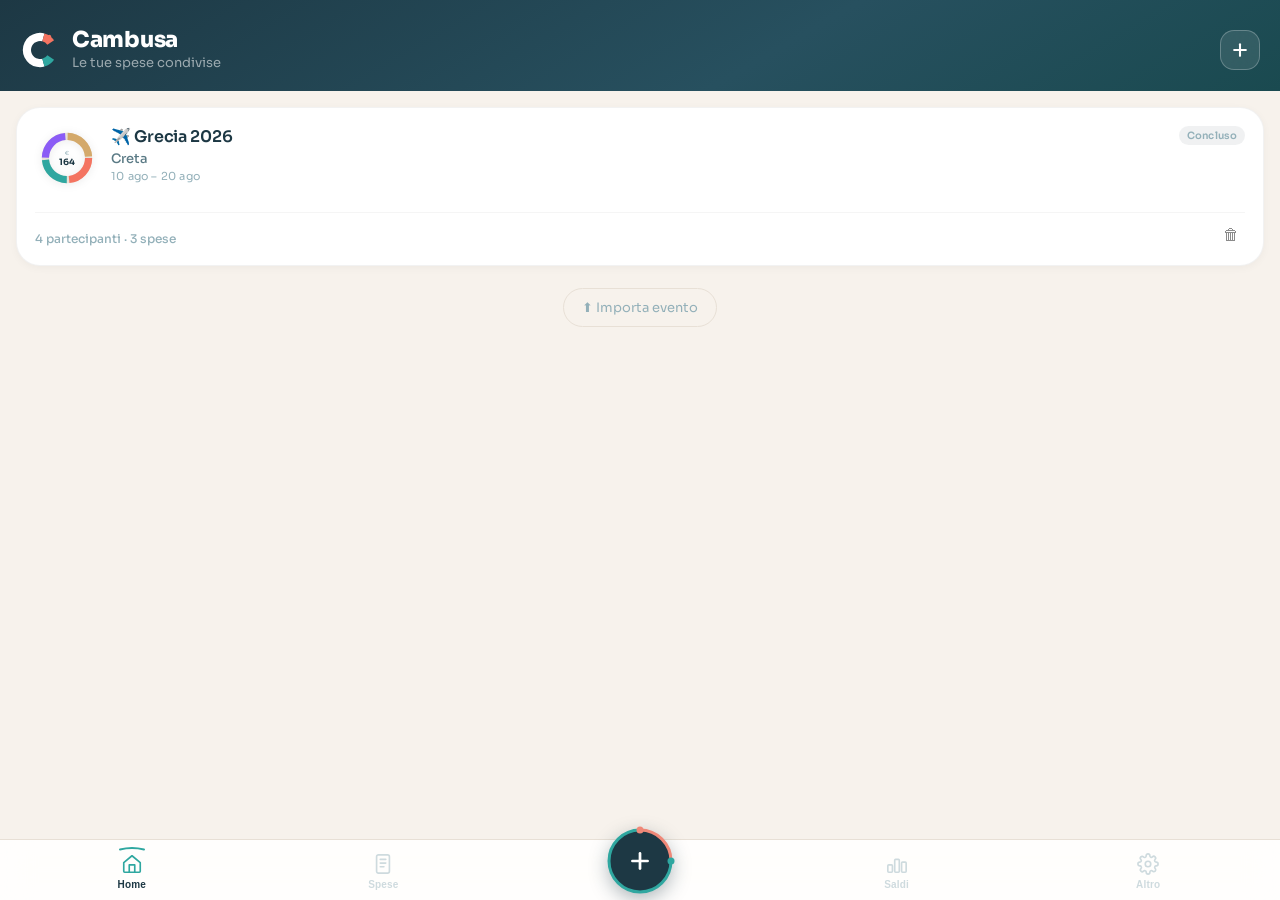
==== commit b8bf0649: "chore: bump version badge e query string a v117" ====
--- a/index.html
+++ b/index.html
@@ -14,12 +14,12 @@
   <link rel="manifest" href="manifest.json" />
   <link rel="apple-touch-icon" href="assets/apple-touch-icon.png" />
   <link rel="icon" type="image/png" sizes="192x192" href="assets/icon-192.png" />
-  <link rel="stylesheet" href="css/app.css?v=93" />
+  <link rel="stylesheet" href="css/app.css?v=117" />
 </head>
 <body>
   <div id="app"></div>
   <div id="modal-root"></div>
   <div id="toast-root"></div>
-  <script type="module" src="js/app.js?v=93"></script>
+  <script type="module" src="js/app.js?v=117"></script>
 </body>
 </html>
--- a/css/app.css
+++ b/css/app.css
@@ -925,7 +925,7 @@
 .expense-item__icon {
   width: 40px; height: 40px; border-radius: 14px;
   display: flex; align-items: center; justify-content: center;
-  font-size: 18px; background: var(--color-bg); flex-shrink: 0;
+  background: var(--color-bg); flex-shrink: 0; color: var(--color-text-muted);
 }
 .expense-item__body { flex: 1; }
 .expense-item__body strong { font-size: 14px; }
@@ -942,6 +942,26 @@
 .cat-servizi   { background: var(--cat-servizi-bg);    color: var(--cat-servizi);   }
 .cat-altro     { background: var(--color-bg);          color: var(--color-text-sub);}
 
+/* ── Tipo personalizzato (tripForm) ───────────────────── */
+.custom-type-row {
+  display: none;
+  gap: 8px;
+  margin-top: 12px;
+  align-items: center;
+}
+.custom-type-row--open { display: flex; }
+.custom-type-emoji {
+  width: 56px; min-width: 56px;
+  text-align: center;
+  font-size: 22px;
+  padding: 8px 6px;
+  border-radius: 12px;
+}
+.custom-type-label {
+  flex: 1;
+  border-radius: 12px;
+}
+
 /* ── Filtri ───────────────────────────────────────────── */
 .filter-row {
   display: flex; gap: 8px; overflow-x: auto; padding-bottom: 4px;
@@ -975,7 +995,9 @@
   background: var(--color-surface); font-size: 11px; font-weight: 500;
   cursor: pointer; color: var(--color-text-sub);
 }
-.category-chip span:first-child { font-size: 22px; }
+.category-chip .cat-chip-icon { display: flex; align-items: center; justify-content: center; }
+.category-chip .cat-chip-icon svg { color: var(--color-text-sub); }
+.category-chip--active .cat-chip-icon svg { color: var(--color-primary-dark); }
 .category-chip--active { border-color: var(--color-primary); background: var(--color-primary-bg); color: var(--color-primary-dark); }
 
 /* ── Payer chips ──────────────────────────────────────── */
@@ -1101,8 +1123,9 @@
   width: 40px; height: 40px;
   border-radius: 12px;
   display: flex; align-items: center; justify-content: center;
-  font-size: 18px; flex-shrink: 0;
-}
+  flex-shrink: 0;
+}
+.expense-card__icon svg { color: var(--color-text-muted); }
 
 .expense-card__body { flex: 1; min-width: 0; }
 
@@ -1114,6 +1137,19 @@
 
 .expense-card__meta {
   font-size: 12px; color: var(--color-text-sub); margin-top: 2px;
+}
+
+/* Badge gruppo su expense card */
+.expense-card__group-tag {
+  display: inline-block;
+  margin-top: 4px;
+  font-size: 11px;
+  font-weight: 600;
+  color: var(--color-primary-dark);
+  background: color-mix(in srgb, var(--color-primary) 12%, var(--color-surface));
+  border: 1px solid color-mix(in srgb, var(--color-primary) 25%, transparent);
+  border-radius: 20px;
+  padding: 1px 7px;
 }
 
 .expense-card__right {
@@ -1236,37 +1272,100 @@
 }
 .empty-state__cta:active { background: var(--color-primary-dark); }
 
-/* ── Create Trip: date row ────────────────────────────── */
-.date-row {
-  display: flex;
-  align-items: center;
-  gap: 10px;
-}
-.date-field {
-  flex: 1;
-  display: flex;
-  flex-direction: column;
-  gap: 4px;
-}
-.date-field__label {
-  font-size: 11px;
+/* ── Create Trip: calendario range-picker ─────────────── */
+.date-cal { }
+
+.date-cal__nav {
+  display: flex; align-items: center; justify-content: space-between;
+  margin-bottom: 10px;
+}
+.date-cal__arrow {
+  width: 34px; height: 34px; border-radius: 50%;
+  border: 1.5px solid var(--color-border);
+  background: var(--color-bg);
+  font-size: 20px; line-height: 1; cursor: pointer;
+  display: flex; align-items: center; justify-content: center;
+  color: var(--color-text);
+}
+.date-cal__arrow:active { opacity: 0.6; }
+.date-cal__month {
+  font-size: 15px; font-weight: 600; color: var(--color-text);
+}
+
+.date-cal__grid {
+  display: grid;
+  grid-template-columns: repeat(7, 1fr);
+  row-gap: 2px;
+}
+.cal-head {
+  text-align: center; font-size: 11px; font-weight: 600;
+  color: var(--color-text-muted); padding: 4px 0 6px;
+}
+
+/* Cella — gestisce il colore di sfondo del range */
+.cal-cell { display: flex; align-items: center; justify-content: center; }
+.cal-cell--in-range    { background: var(--color-primary-bg); }
+.cal-cell--range-start { background: linear-gradient(to right, transparent 50%, var(--color-primary-bg) 50%); }
+.cal-cell--range-end   { background: linear-gradient(to left,  transparent 50%, var(--color-primary-bg) 50%); }
+
+/* Bottone giorno */
+.cal-day {
+  width: 36px; height: 36px; border-radius: 50%;
+  border: none; background: none;
+  font-size: 13px; font-weight: 500;
+  cursor: pointer; color: var(--color-text);
+  display: flex; align-items: center; justify-content: center;
+  position: relative; z-index: 1;
+  -webkit-tap-highlight-color: transparent;
+}
+.cal-day--other  { color: var(--color-text-muted); opacity: 0.35; }
+.cal-day--today  { font-weight: 700; color: var(--color-primary); }
+.cal-day--single,
+.cal-day--edge   {
+  background: var(--color-primary); color: white; font-weight: 700;
+}
+.cal-day:active:not(.cal-day--other) { opacity: 0.7; }
+
+/* Riepilogo date sotto la griglia */
+.date-cal__summary {
+  margin-top: 14px; padding-top: 12px;
+  border-top: 1px solid var(--color-border);
+  min-height: 44px;
+}
+.cal-range-str {
+  font-size: 14px; font-weight: 600; color: var(--color-text);
+  margin: 0 0 2px;
+}
+.cal-hint {
+  font-size: 12px; color: var(--color-text-muted); margin: 0;
+}
+/* Pulsanti azione summary calendario */
+.cal-add-end, .cal-remove-end, .cal-cancel-end {
+  margin-top: 8px;
+  padding: 6px 12px;
+  border-radius: 20px;
+  border: none;
+  font-size: 12px;
   font-weight: 600;
-  color: var(--color-text-muted);
-  text-transform: uppercase;
-  letter-spacing: 0.5px;
-}
-.input--date {
-  margin-bottom: 0;
-  padding: 12px 14px;
-  font-size: 15px;
-  text-align: center;
-}
-.date-sep {
-  font-size: 18px;
-  color: var(--color-text-muted);
-  flex-shrink: 0;
-  margin-top: 18px;
-}
+  cursor: pointer;
+  transition: opacity 0.15s;
+}
+.cal-add-end {
+  background: var(--color-surface-raised, #f0f9f8);
+  color: var(--color-primary);
+  border: 1.5px solid var(--color-primary);
+}
+.cal-remove-end {
+  background: transparent;
+  color: var(--color-text-muted);
+  border: 1.5px solid var(--color-border);
+}
+.cal-cancel-end {
+  background: transparent;
+  color: var(--color-text-muted);
+  border: 1.5px solid var(--color-border);
+}
+.cal-add-end:active, .cal-remove-end:active, .cal-cancel-end:active { opacity: 0.6; }
 
 /* ── Create Trip: valuta ──────────────────────────────── */
 .currency-row {
@@ -1982,9 +2081,9 @@
 .cat-bar-row:last-child { border-bottom: none; }
 
 .cat-bar-icon {
-  font-size: 18px;
   width: 28px;
-  text-align: center;
+  display: flex; align-items: center; justify-content: center;
+  color: var(--color-text-muted);
   flex-shrink: 0;
 }
 
@@ -2032,6 +2131,35 @@
 .cat-bar-fill.cat-attivita  { background: var(--cat-attivita);  }
 .cat-bar-fill.cat-servizi   { background: var(--cat-servizi);   }
 .cat-bar-fill.cat-altro     { background: var(--color-text-muted); }
+
+/* ── Auto-backup status row ───────────────────────────── */
+.backup-status-row {
+  display: flex; align-items: center; gap: 10px;
+  padding: 10px 14px;
+  background: var(--color-bg);
+  border-radius: 12px;
+  margin-bottom: 14px;
+}
+.backup-status-info {
+  display: flex; align-items: flex-start; gap: 10px; flex: 1; min-width: 0;
+}
+.backup-status-icon { font-size: 22px; flex-shrink: 0; line-height: 1.2; }
+.backup-status-title {
+  font-size: 13px; font-weight: 600; color: var(--color-text); margin: 0 0 2px;
+}
+.backup-status-sub {
+  font-size: 12px; color: var(--color-text-muted); margin: 0;
+}
+.backup-dl-btn {
+  flex-shrink: 0;
+  width: 36px; height: 36px; border-radius: 50%;
+  border: 1.5px solid var(--color-border);
+  background: var(--color-surface);
+  font-size: 16px; cursor: pointer;
+  display: flex; align-items: center; justify-content: center;
+  color: var(--color-primary);
+}
+.backup-dl-btn:active { opacity: 0.6; }
 
 /* ── Export row (balances screen) ────────────────────── */
 .export-row {
@@ -2165,8 +2293,8 @@
   display: flex;
   align-items: center;
   justify-content: center;
-  font-size: 16px;
   flex-shrink: 0;
+  color: var(--color-text-muted);
 }
 .sheet-exp-body {
   flex: 1;
@@ -2255,6 +2383,15 @@
   border-color: var(--color-primary);
   box-shadow: 0 0 0 2px var(--color-primary-bg);
 }
+/* Pulsante "solo colore" — cerchio pieno con X tratteggiata */
+.avatar-pick-btn--blank {
+  display: flex; align-items: center; justify-content: center;
+  border: 2.5px dashed rgba(255,255,255,0.5);
+}
+.avatar-pick-btn--blank.avatar-pick-btn--active {
+  border-style: solid;
+  border-color: var(--color-primary);
+}
 
 /* ── Gruppi di partecipanti (trip form) ─────────────── */
 .add-group-row {
@@ -2272,6 +2409,35 @@
   transition: border-color .15s;
 }
 .group-item--open { border-color: var(--color-primary); }
+
+/* ── Split preset item (tripForm) ─────────────────────── */
+.sp-item {
+  display: flex;
+  align-items: flex-start;
+  gap: 8px;
+  padding: 10px 0;
+  border-bottom: 1px solid var(--color-border);
+}
+.sp-item:last-child { border-bottom: none; }
+.sp-item__icon { font-size: 16px; flex-shrink: 0; margin-top: 2px; }
+.sp-item__info { flex: 1; min-width: 0; }
+.sp-item__name { font-size: 14px; font-weight: 600; color: var(--color-text); }
+
+/* ── Split preset chip (newExpense) ───────────────────── */
+.filter-chip.filter-chip--preset {
+  background: color-mix(in srgb, #f59e0b 8%, var(--color-surface));
+  border-color: color-mix(in srgb, #f59e0b 30%, transparent);
+}
+.filter-chip.filter-chip--preset.filter-chip--active {
+  background: #f59e0b;
+  border-color: #f59e0b;
+  color: #fff;
+}
+.split-save-btn {
+  border-style: dashed;
+  color: var(--color-text-muted);
+  font-size: 12px;
+}
 
 .group-item__head {
   display: flex;
@@ -2362,6 +2528,40 @@
   color: var(--color-text);
 }
 
+/* Badge ✓/＋ sul toggle membro gruppo */
+.gmt-badge {
+  font-size: 11px;
+  font-weight: 600;
+  padding: 2px 8px;
+  border-radius: 20px;
+  white-space: nowrap;
+  flex-shrink: 0;
+  letter-spacing: .01em;
+}
+.gmt-badge--in {
+  background: color-mix(in srgb, var(--color-primary) 15%, var(--color-surface));
+  color: var(--color-primary-dark);
+  border: 1px solid color-mix(in srgb, var(--color-primary) 30%, transparent);
+}
+.gmt-badge--out {
+  background: var(--color-border-light);
+  color: var(--color-text-muted);
+  border: 1px solid var(--color-border);
+}
+
+/* Header contatore membri dentro gruppo */
+.group-members-header {
+  display: flex;
+  align-items: center;
+  justify-content: space-between;
+  margin-bottom: 4px;
+}
+.group-members-count {
+  font-size: 12px;
+  font-weight: 500;
+  color: var(--color-text-muted);
+}
+
 /* Group chip in expense form consumer presets */
 .filter-chip--group {
   background: color-mix(in srgb, var(--color-primary) 6%, var(--color-surface));
@@ -2369,6 +2569,13 @@
 .filter-chip--group.filter-chip--active {
   background: var(--color-primary);
   color: #fff;
+}
+
+/* Riga filtro gruppo nella lista spese (sotto i filtri categoria) */
+.group-filter-row {
+  border-top: 1px solid var(--color-border-light);
+  padding-top: 8px;
+  margin-top: 0;
 }
 
 /* ── Onboarding ───────────────────────────────────────── */
@@ -2883,6 +3090,637 @@
   z-index: 1;
 }
 
+/* ── Receipt Scanner ─────────────────────────────────── */
+
+/* Topbar expenses — bottone fotocamera */
+.expenses-topbar-right {
+  display: flex;
+  align-items: center;
+  gap: 8px;
+}
+.expenses-scan-btn,
+.expenses-search-btn {
+  background: none;
+  border: none;
+  font-size: 20px;
+  cursor: pointer;
+  padding: 2px 4px;
+  border-radius: 8px;
+  line-height: 1;
+  opacity: 0.8;
+  transition: opacity .15s, background .15s;
+}
+.expenses-scan-btn:active,
+.expenses-search-btn:active { opacity: 1; }
+.expenses-search-btn--active {
+  opacity: 1;
+  background: color-mix(in srgb, var(--color-primary) 15%, transparent);
+}
+
+/* ── Search bar spese ─────────────────────────────────── */
+.search-bar { padding: 0 0 10px; }
+.search-input { margin-bottom: 0; }
+
+/* Contenitore scrollabile della schermata */
+.rs-container {
+  display: flex;
+  flex-direction: column;
+  padding: 20px 16px 32px;
+  gap: 0;
+}
+
+/* Fase generica */
+.rs-phase {
+  display: flex;
+  flex-direction: column;
+  gap: 10px;
+}
+
+/* Hero fase 1 */
+.rs-hero {
+  text-align: center;
+  padding: 24px 8px 8px;
+}
+.rs-icon { font-size: 52px; line-height: 1; margin-bottom: 8px; }
+.rs-title {
+  font-size: 20px;
+  font-weight: 700;
+  color: var(--color-text);
+  margin: 0 0 6px;
+}
+.rs-sub {
+  font-size: 14px;
+  color: var(--color-text-sub);
+  line-height: 1.5;
+  margin: 0;
+}
+
+/* Upload button */
+.rs-upload-btn {
+  display: flex;
+  align-items: center;
+  justify-content: center;
+  gap: 8px;
+  padding: 16px;
+  margin-top: 8px;
+  background: var(--color-primary);
+  color: white;
+  border-radius: var(--r-md);
+  font-size: 15px;
+  font-weight: 600;
+  cursor: pointer;
+  transition: opacity .15s;
+}
+.rs-upload-btn:active { opacity: .85; }
+
+/* Progress bar */
+.rs-progress-wrap {
+  margin-top: 8px;
+  display: flex;
+  flex-direction: column;
+  gap: 8px;
+}
+.rs-progress-bar {
+  height: 8px;
+  background: var(--color-border);
+  border-radius: 4px;
+  overflow: hidden;
+}
+.rs-progress-fill {
+  height: 100%;
+  background: var(--color-primary);
+  border-radius: 4px;
+  transition: width .2s;
+}
+.rs-progress-label {
+  font-size: 13px;
+  color: var(--color-text-sub);
+  text-align: center;
+  margin: 0;
+}
+
+/* Link manuale */
+.rs-link-btn {
+  background: none;
+  border: none;
+  font-size: 14px;
+  color: var(--color-text-muted);
+  cursor: pointer;
+  padding: 8px 0;
+  text-align: center;
+  font-family: inherit;
+  text-decoration: underline;
+  text-underline-offset: 3px;
+}
+
+/* Etichetta sezione */
+.rs-section-label {
+  font-size: 12px;
+  font-weight: 700;
+  text-transform: uppercase;
+  letter-spacing: 0.4px;
+  color: var(--color-text-muted);
+  display: flex;
+  align-items: center;
+  justify-content: space-between;
+  margin-top: 4px;
+}
+
+/* Campo testo generico */
+.rs-field {
+  width: 100%;
+  box-sizing: border-box;
+  padding: 11px 14px;
+  border: 1.5px solid var(--color-border);
+  border-radius: var(--r-md);
+  background: var(--color-surface);
+  color: var(--color-text);
+  font-size: 15px;
+  font-family: inherit;
+  outline: none;
+  transition: border-color .15s;
+}
+.rs-field:focus { border-color: var(--color-primary); }
+
+/* Badge totale */
+.rs-total-badge {
+  font-size: 13px;
+  font-weight: 700;
+  color: var(--color-primary-dark);
+  background: var(--color-primary-bg);
+  padding: 2px 8px;
+  border-radius: 12px;
+}
+
+/* Lista articoli */
+.rs-item-row {
+  display: flex;
+  align-items: center;
+  gap: 8px;
+  padding: 6px 0;
+  border-bottom: 1px solid var(--color-border-light);
+}
+.rs-item-row:last-child { border-bottom: none; }
+.rs-item-name {
+  flex: 1;
+  min-width: 0;
+  border: 1.5px solid var(--color-border);
+  border-radius: 8px;
+  padding: 7px 10px;
+  font-size: 14px;
+  background: var(--color-surface);
+  color: var(--color-text);
+  font-family: inherit;
+  outline: none;
+}
+.rs-item-name:focus { border-color: var(--color-primary); }
+.rs-item-price-wrap {
+  display: flex;
+  align-items: center;
+  gap: 4px;
+  flex-shrink: 0;
+}
+.rs-item-cur {
+  font-size: 13px;
+  color: var(--color-text-muted);
+}
+.rs-item-price {
+  width: 72px;
+  border: 1.5px solid var(--color-border);
+  border-radius: 8px;
+  padding: 7px 8px;
+  font-size: 14px;
+  text-align: right;
+  background: var(--color-surface);
+  color: var(--color-text);
+  font-family: inherit;
+  outline: none;
+}
+.rs-item-price:focus { border-color: var(--color-primary); }
+.rs-item-del {
+  background: none;
+  border: none;
+  font-size: 13px;
+  color: var(--color-text-muted);
+  cursor: pointer;
+  padding: 6px 4px;
+  border-radius: 6px;
+  line-height: 1;
+}
+.rs-item-del:active { color: var(--color-danger, #ef4444); }
+
+/* Aggiungi voce */
+.rs-add-item-btn {
+  background: none;
+  border: 1.5px dashed var(--color-border);
+  border-radius: var(--r-md);
+  padding: 10px;
+  font-size: 14px;
+  color: var(--color-text-sub);
+  cursor: pointer;
+  font-family: inherit;
+  text-align: center;
+  transition: border-color .15s, color .15s;
+  margin-top: 4px;
+}
+.rs-add-item-btn:active { border-color: var(--color-primary); color: var(--color-primary); }
+
+/* Empty state */
+.rs-empty {
+  font-size: 13px;
+  color: var(--color-text-muted);
+  text-align: center;
+  padding: 16px 0;
+  margin: 0;
+}
+
+/* Bottone primario */
+.rs-primary-btn {
+  width: 100%;
+  padding: 15px;
+  margin-top: 16px;
+  background: var(--color-primary);
+  color: white;
+  border: none;
+  border-radius: var(--r-md);
+  font-size: 16px;
+  font-weight: 700;
+  font-family: inherit;
+  cursor: pointer;
+  transition: opacity .15s;
+}
+.rs-primary-btn:active   { opacity: .85; }
+.rs-primary-btn:disabled {
+  opacity: .4;
+  cursor: not-allowed;
+}
+
+/* Bottone secondario (shortcut dividi equamente) */
+.rs-secondary-btn {
+  width: 100%;
+  padding: 13px 20px;
+  border-radius: var(--r-full);
+  border: 1.5px solid var(--color-border);
+  background: var(--color-surface);
+  color: var(--color-text-sub);
+  font-size: 14px;
+  font-weight: 600;
+  font-family: inherit;
+  cursor: pointer;
+  text-align: center;
+  margin-top: 8px;
+}
+.rs-secondary-btn:active  { opacity: .8; }
+.rs-secondary-btn:disabled { opacity: .4; cursor: not-allowed; }
+
+/* Badge totale rilevato dallo scontrino */
+.rs-detected-total {
+  font-size: 11px;
+  font-weight: 500;
+  color: var(--color-text-muted);
+  margin-left: 6px;
+}
+
+/* Banner discrepanza somma voci vs totale scontrino */
+.rs-mismatch-banner {
+  background: #fff8ec;
+  border: 1.5px solid #f6c14a;
+  border-radius: var(--r-md);
+  padding: 10px 14px;
+  font-size: 13px;
+  color: #7a5a10;
+  line-height: 1.45;
+  margin-bottom: 4px;
+}
+
+/* ── Pannello riepilogo scansione (Phase 2) ───────────── */
+.rs-scan-summary {
+  background: var(--color-surface);
+  border: 1.5px solid var(--color-border);
+  border-radius: var(--r-md);
+  overflow: hidden;
+  margin-top: 16px;
+  margin-bottom: 4px;
+}
+.rs-summary-row {
+  display: flex;
+  align-items: center;
+  justify-content: space-between;
+  padding: 9px 14px;
+  font-size: 14px;
+  border-bottom: 1px solid var(--color-border-light);
+  color: var(--color-text-sub);
+}
+.rs-summary-row:last-child { border-bottom: none; }
+.rs-summary-row span  { font-weight: 400; }
+.rs-summary-row strong { font-weight: 600; color: var(--color-text); }
+
+/* Riga totale scontrino — colore leggermente diverso */
+.rs-summary-row--receipt {
+  background: var(--color-surface-alt);
+}
+.rs-summary-row--receipt strong { color: var(--color-text-sub); }
+
+/* Differenza — verde se ok, arancione se mancano voci */
+.rs-summary-row--ok {
+  background: color-mix(in srgb, var(--color-primary) 6%, var(--color-surface));
+}
+.rs-summary-row--ok strong {
+  color: var(--color-primary-dark);
+  font-size: 13px;
+}
+.rs-summary-row--diff {
+  background: #fff8ec;
+}
+.rs-summary-row--diff span   { color: #7a5a10; }
+.rs-summary-row--diff strong { color: #b07010; }
+
+/* Hint sotto al bottone salva quando manca il pagante */
+.rs-save-hint {
+  text-align: center;
+  font-size: 12px;
+  color: var(--color-text-muted);
+  margin: 4px 0 0;
+}
+
+/* Sommario nella quick-payer phase */
+.rs-quick-summary {
+  font-size: 14px;
+  color: var(--color-text-sub);
+  line-height: 1.5;
+  margin-bottom: 4px;
+}
+.rs-quick-summary strong { color: var(--color-text); }
+
+/* Card assegnazione articolo */
+.rs-assign-card {
+  background: var(--color-surface);
+  border: 1.5px solid var(--color-border);
+  border-radius: var(--r-md);
+  padding: 12px 14px;
+  display: flex;
+  flex-direction: column;
+  gap: 10px;
+}
+.rs-assign-card__header {
+  display: flex;
+  align-items: baseline;
+  justify-content: space-between;
+  gap: 8px;
+}
+.rs-assign-card__name {
+  font-size: 14px;
+  font-weight: 600;
+  color: var(--color-text);
+  flex: 1;
+  min-width: 0;
+  overflow: hidden;
+  text-overflow: ellipsis;
+  white-space: nowrap;
+}
+.rs-assign-card__price {
+  font-size: 14px;
+  font-weight: 700;
+  color: var(--color-primary-dark);
+  flex-shrink: 0;
+}
+.rs-assign-card__chips {
+  display: flex;
+  flex-wrap: wrap;
+  gap: 6px;
+}
+
+/* Chip partecipante */
+.rs-chip {
+  padding: 5px 12px;
+  border-radius: 20px;
+  border: 1.5px solid var(--color-border);
+  background: var(--color-surface);
+  font-size: 13px;
+  font-weight: 500;
+  color: var(--color-text-sub);
+  cursor: pointer;
+  font-family: inherit;
+  transition: background .12s, border-color .12s, color .12s;
+}
+.rs-chip:active { opacity: .8; }
+.rs-chip--active {
+  background: var(--color-primary);
+  border-color: var(--color-primary);
+  color: white;
+}
+.rs-chip--all {
+  background: var(--color-bg);
+  font-style: italic;
+}
+.rs-chip--all.rs-chip--active {
+  background: var(--color-primary);
+  border-color: var(--color-primary);
+  color: white;
+  font-style: normal;
+}
+
+/* Warning non assegnati */
+.rs-warn {
+  font-size: 13px;
+  color: #d97706;
+  background: rgba(251,191,36,0.12);
+  border-radius: 8px;
+  padding: 8px 12px;
+  margin: 4px 0;
+}
+
+/* Riga chips payer */
+.rs-chips-row {
+  display: flex;
+  flex-wrap: wrap;
+  gap: 6px;
+  padding: 4px 0;
+}
+
+/* Totali per partecipante */
+.rs-ptotals-row {
+  display: flex;
+  flex-wrap: wrap;
+  gap: 8px;
+  padding: 4px 0;
+}
+.rs-ptotal {
+  display: flex;
+  flex-direction: column;
+  align-items: center;
+  background: var(--color-bg);
+  border: 1.5px solid var(--color-border);
+  border-radius: 12px;
+  padding: 8px 12px;
+  min-width: 60px;
+}
+.rs-ptotal--active {
+  border-color: var(--color-primary);
+  background: var(--color-primary-bg);
+}
+.rs-ptotal__name {
+  font-size: 12px;
+  color: var(--color-text-sub);
+  font-weight: 600;
+}
+.rs-ptotal__amount {
+  font-size: 13px;
+  font-weight: 700;
+  color: var(--color-text);
+  margin-top: 2px;
+}
+.rs-ptotal--active .rs-ptotal__amount {
+  color: var(--color-primary-dark);
+}
+
+/* =====================================================
+   SPESE RICORRENTI — Recurring Manager
+   ===================================================== */
+
+/* Banner scadenze in lista spese */
+.recurring-banner {
+  display: flex;
+  align-items: center;
+  justify-content: space-between;
+  width: 100%;
+  background: color-mix(in srgb, var(--color-accent) 10%, var(--color-surface));
+  border: 1.5px solid color-mix(in srgb, var(--color-accent) 35%, transparent);
+  border-radius: var(--r-md);
+  padding: 10px 14px;
+  font-size: 13px;
+  font-weight: 600;
+  color: var(--color-accent-dark);
+  cursor: pointer;
+  text-align: left;
+  font-family: inherit;
+  margin-bottom: 4px;
+}
+.recurring-banner:active { opacity: .8; }
+.recurring-banner__arrow { font-size: 16px; }
+
+/* Banner scadenze in recurring manager */
+.rm-pending-banner {
+  background: color-mix(in srgb, var(--color-accent) 10%, var(--color-surface));
+  border: 1.5px solid color-mix(in srgb, var(--color-accent) 35%, transparent);
+  border-radius: var(--r-md);
+  padding: 10px 14px;
+  font-size: 13px;
+  font-weight: 500;
+  color: var(--color-accent-dark);
+  margin-bottom: 12px;
+}
+
+/* Card template ricorrente */
+.rm-card {
+  background: var(--color-surface);
+  border: 1.5px solid var(--color-border);
+  border-radius: var(--r-md);
+  padding: 14px;
+  margin-bottom: 10px;
+}
+.rm-card--due {
+  border-color: var(--color-accent);
+  background: color-mix(in srgb, var(--color-accent) 4%, var(--color-surface));
+}
+.rm-card--inactive {
+  opacity: .55;
+}
+.rm-card__header {
+  display: flex;
+  align-items: flex-start;
+  justify-content: space-between;
+  gap: 8px;
+  margin-bottom: 6px;
+}
+.rm-card__info { display: flex; flex-direction: column; gap: 2px; }
+.rm-card__title {
+  font-size: 14px;
+  font-weight: 600;
+  color: var(--color-text);
+}
+.rm-card__recurrence {
+  font-size: 11px;
+  font-weight: 500;
+  color: var(--color-text-muted);
+  text-transform: uppercase;
+  letter-spacing: .04em;
+}
+.rm-card__amount {
+  font-size: 16px;
+  font-weight: 700;
+  color: var(--color-text);
+  white-space: nowrap;
+}
+.rm-card__meta {
+  display: flex;
+  flex-wrap: wrap;
+  gap: 8px;
+  font-size: 12px;
+  color: var(--color-text-sub);
+  margin-bottom: 10px;
+}
+.rm-card__due { font-weight: 500; }
+.rm-card__due--alert { color: var(--color-accent-dark); font-weight: 700; }
+
+.rm-card__actions {
+  display: flex;
+  gap: 8px;
+  flex-wrap: wrap;
+  align-items: center;
+}
+.rm-btn-generate {
+  flex: 1;
+  padding: 9px 14px;
+  font-size: 13px;
+}
+.rm-btn-edit, .rm-btn-toggle {
+  padding: 7px 12px;
+  border-radius: var(--r-full);
+  border: 1.5px solid var(--color-border);
+  background: var(--color-surface);
+  color: var(--color-text-sub);
+  font-size: 12px;
+  font-weight: 600;
+  font-family: inherit;
+  cursor: pointer;
+}
+.rm-btn-edit:active, .rm-btn-toggle:active { opacity: .75; }
+.rm-btn-delete {
+  padding: 7px 10px;
+  border-radius: var(--r-full);
+  border: none;
+  background: none;
+  color: var(--color-text-muted);
+  font-size: 14px;
+  cursor: pointer;
+  margin-left: auto;
+}
+.rm-btn-delete:active { color: var(--color-danger); }
+
+/* Form nuovo/modifica template */
+.rm-form {
+  margin-top: 12px;
+}
+.rm-form__title {
+  font-size: 16px;
+  font-weight: 700;
+  color: var(--color-text);
+  margin-bottom: 12px;
+}
+.rm-form__buttons {
+  display: flex;
+  flex-direction: column;
+  gap: 8px;
+  margin-top: 20px;
+}
+
+/* Bottone aggiungi ricorrente */
+.rm-add-btn {
+  width: 100%;
+  margin-top: 4px;
+}
+
 /* Dark theme micro-arc text in trip card */
 html[data-theme="dark"] .trip-card__arc text {
   fill: #f0ece6;
@@ -2892,3 +3730,358 @@
 html[data-theme="dark"] .home-hero {
   background: linear-gradient(150deg, #0e1e26 0%, #192830 60%, #0f2a30 100%);
 }
+
+/* =====================================================
+   CHARTS SCREEN
+   ===================================================== */
+
+/* Card wrapper */
+.chart-card {
+  padding: 20px 16px 16px;
+}
+.chart-title {
+  font-size: 15px;
+  font-weight: 700;
+  color: var(--color-text);
+  margin: 0 0 16px;
+}
+.chart-empty {
+  font-size: 13px;
+  color: var(--color-text-muted);
+  padding: 8px 0;
+  margin: 0;
+}
+.chart-axis-label {
+  font-size: 11px;
+  color: var(--color-text-muted);
+  text-align: center;
+  margin: 6px 0 0;
+}
+
+/* Donut */
+.donut-wrap {
+  display: flex;
+  align-items: flex-start;
+  gap: 20px;
+  flex-wrap: wrap;
+}
+.donut-legend {
+  flex: 1;
+  min-width: 140px;
+  display: flex;
+  flex-direction: column;
+  gap: 8px;
+  justify-content: center;
+}
+.donut-legend-row {
+  display: flex;
+  align-items: center;
+  gap: 8px;
+  font-size: 12px;
+  color: var(--color-text);
+}
+.donut-legend-dot {
+  width: 10px;
+  height: 10px;
+  border-radius: 50%;
+  flex-shrink: 0;
+}
+.donut-legend-label {
+  flex: 1;
+  color: var(--color-text-sub);
+}
+.donut-legend-pct {
+  font-weight: 600;
+  color: var(--color-text);
+  min-width: 28px;
+  text-align: right;
+}
+.donut-legend-amt {
+  color: var(--color-text-muted);
+  min-width: 60px;
+  text-align: right;
+}
+
+/* Person bars */
+.pbar-list {
+  display: flex;
+  flex-direction: column;
+  gap: 10px;
+}
+.pbar-row {
+  display: flex;
+  align-items: center;
+  gap: 10px;
+}
+.pbar-name {
+  font-size: 12px;
+  color: var(--color-text-sub);
+  min-width: 56px;
+  text-align: right;
+}
+.pbar-track {
+  flex: 1;
+  height: 10px;
+  background: var(--color-border);
+  border-radius: 5px;
+  overflow: hidden;
+}
+.pbar-fill {
+  height: 100%;
+  border-radius: 5px;
+  transition: width .3s ease;
+  min-width: 4px;
+}
+.pbar-amt {
+  font-size: 12px;
+  color: var(--color-text-muted);
+  min-width: 72px;
+  text-align: right;
+}
+
+/* Donut arc hover */
+.donut-arc {
+  cursor: default;
+  transition: opacity .15s;
+}
+.donut-arc:hover {
+  opacity: .8;
+}
+
+/* =====================================================
+   COLOR PICKER (trip form — participant editor)
+   ===================================================== */
+
+.color-picker {
+  display: flex;
+  flex-wrap: wrap;
+  gap: 10px;
+  margin-bottom: 16px;
+}
+.color-swatch {
+  width: 28px;
+  height: 28px;
+  border-radius: 50%;
+  border: 2.5px solid transparent;
+  cursor: pointer;
+  flex-shrink: 0;
+  transition: transform .15s, border-color .15s;
+  outline: none;
+}
+.color-swatch:hover {
+  transform: scale(1.15);
+}
+.color-swatch--active {
+  border-color: var(--color-text);
+  transform: scale(1.15);
+  box-shadow: 0 0 0 2px var(--color-bg);
+}
+
+/* Hero stat grande (totale speso) */
+.home-hero__stat-value--lg {
+  font-size: 22px;
+  letter-spacing: -0.5px;
+}
+
+/* =====================================================
+   HOME V2 — ORBIT + COMPASS SPLIT
+   ===================================================== */
+
+/* ── Compact sticky topbar (hero senza stats) ── */
+/* .home-hero già esistente: rimosso il blocco stats */
+/* Si lascia solo il __top row */
+
+/* ── Orbit section (scorre con il contenuto) ── */
+.home-orbit-section {
+  display: flex;
+  flex-direction: column;
+  align-items: center;
+  padding: 20px 0 8px;
+  margin-bottom: 4px;
+}
+
+.home-orbit {
+  cursor: pointer;
+  -webkit-tap-highlight-color: transparent;
+}
+
+/* Animazione load: parte invisibile, diventa visibile */
+.home-orbit__svg {
+  display: block;
+  opacity: 0;
+  transform: scale(0.86);
+  transition:
+    opacity  0.65s cubic-bezier(0.34, 1.56, 0.64, 1),
+    transform 0.65s cubic-bezier(0.34, 1.56, 0.64, 1);
+}
+.home-orbit__svg.is-loaded {
+  opacity: 1;
+  transform: scale(1);
+}
+
+/* Pulse al tap */
+.home-orbit__svg.is-tapped {
+  animation: orbit-tap 0.45s cubic-bezier(0.34, 1.56, 0.64, 1);
+}
+@keyframes orbit-tap {
+  0%   { transform: scale(1); }
+  45%  { transform: scale(1.08); }
+  100% { transform: scale(1); }
+}
+
+/* Testo info sotto orbita */
+.home-orbit__stats {
+  display: flex;
+  align-items: center;
+  flex-wrap: wrap;
+  justify-content: center;
+  gap: 6px;
+  margin-top: 12px;
+  padding: 0 16px;
+}
+.home-orbit__stat {
+  font-size: 12px;
+  color: var(--color-text-muted);
+  font-weight: 500;
+}
+.home-orbit__sep {
+  font-size: 12px;
+  color: var(--color-border);
+}
+
+/* ── Compass Split (trip card) ── */
+.compass-split {
+  display: block;
+  filter: drop-shadow(0 1px 4px rgba(0,0,0,0.08));
+}
+
+/* Footer card ripulito (no avatar pill) */
+.trip-card__footer .trip-card__meta {
+  flex: 1;
+  font-size: 12px;
+  color: var(--color-text-muted);
+}
+
+/* Dark mode: glow centrale orbit */
+html[data-theme="dark"] .home-orbit__svg circle:first-child {
+  fill: #2fa7a0;
+  opacity: 0.05;
+}
+
+/* =====================================================
+   ANIMAZIONI — FAB ring + nav arc + compass
+   ===================================================== */
+
+/* FAB: ring ruota al tap */
+.fab-ring {
+  transition: transform 0.45s cubic-bezier(0.34, 1.56, 0.64, 1);
+}
+.fab-main:active .fab-ring {
+  transform: rotate(72deg);
+}
+
+/* Nav arc: entra con scale da centro */
+.nav-arc {
+  animation: nav-arc-in 0.3s cubic-bezier(0.34, 1.56, 0.64, 1) both;
+  transform-origin: center;
+}
+@keyframes nav-arc-in {
+  from { opacity: 0; transform: translateX(-50%) scaleX(0.2); }
+  to   { opacity: 1; transform: translateX(-50%) scaleX(1); }
+}
+
+/* Compass: micro hover lift */
+.compass-split {
+  transition: transform 0.2s ease, filter 0.2s ease;
+}
+.trip-card:active .compass-split {
+  transform: scale(0.94);
+}
+
+/* =====================================================
+   CARD POLISH v108
+   ===================================================== */
+
+/* Typography hierarchy raffinata */
+.trip-card__name {
+  font-size: 16px !important;
+  font-weight: 600 !important;
+  letter-spacing: -0.1px;
+}
+.trip-card__sub {
+  font-size: 13px !important;
+  font-weight: 500 !important;
+  color: var(--color-text-sub) !important;
+}
+.trip-card__dates {
+  font-size: 11px !important;
+  font-weight: 400 !important;
+  letter-spacing: 0.2px;
+  color: var(--color-text-muted) !important;
+}
+
+/* Footer border quasi invisibile */
+.trip-card__footer {
+  border-top-color: rgba(0,0,0,0.04) !important;
+}
+html[data-theme="dark"] .trip-card__footer {
+  border-top-color: rgba(255,255,255,0.05) !important;
+}
+
+/* Card border ultra soft */
+.card {
+  border: 1px solid rgba(0,0,0,0.05) !important;
+}
+html[data-theme="dark"] .card {
+  border-color: rgba(255,255,255,0.05) !important;
+}
+
+/* Micro-stato trip */
+.trip-status {
+  font-size: 10px;
+  font-weight: 600;
+  letter-spacing: 0.3px;
+  padding: 3px 8px;
+  border-radius: 20px;
+  white-space: nowrap;
+  flex-shrink: 0;
+  align-self: flex-start;
+}
+.trip-status--teal {
+  background: rgba(47,167,160,0.12);
+  color: #2fa7a0;
+}
+.trip-status--amber {
+  background: rgba(212,169,106,0.14);
+  color: #b8893a;
+}
+.trip-status--muted {
+  background: rgba(107,114,128,0.1);
+  color: var(--color-text-muted);
+}
+html[data-theme="dark"] .trip-status--amber {
+  color: #d4a96a;
+}
+
+/* ── Filter chips — glass soft ── */
+.filter-chip {
+  background: rgba(47,167,160,0.05) !important;
+  border: 1px solid rgba(47,167,160,0.14) !important;
+  color: var(--color-text-sub) !important;
+  backdrop-filter: blur(6px);
+  -webkit-backdrop-filter: blur(6px);
+  transition: background 0.18s, border-color 0.18s, color 0.18s !important;
+}
+.filter-chip--active {
+  background: rgba(47,167,160,0.14) !important;
+  border-color: rgba(47,167,160,0.38) !important;
+  color: var(--color-primary) !important;
+}
+html[data-theme="dark"] .filter-chip {
+  background: rgba(47,167,160,0.06) !important;
+  border-color: rgba(47,167,160,0.16) !important;
+}
+html[data-theme="dark"] .filter-chip--active {
+  background: rgba(47,167,160,0.18) !important;
+  border-color: rgba(47,167,160,0.42) !important;
+}
